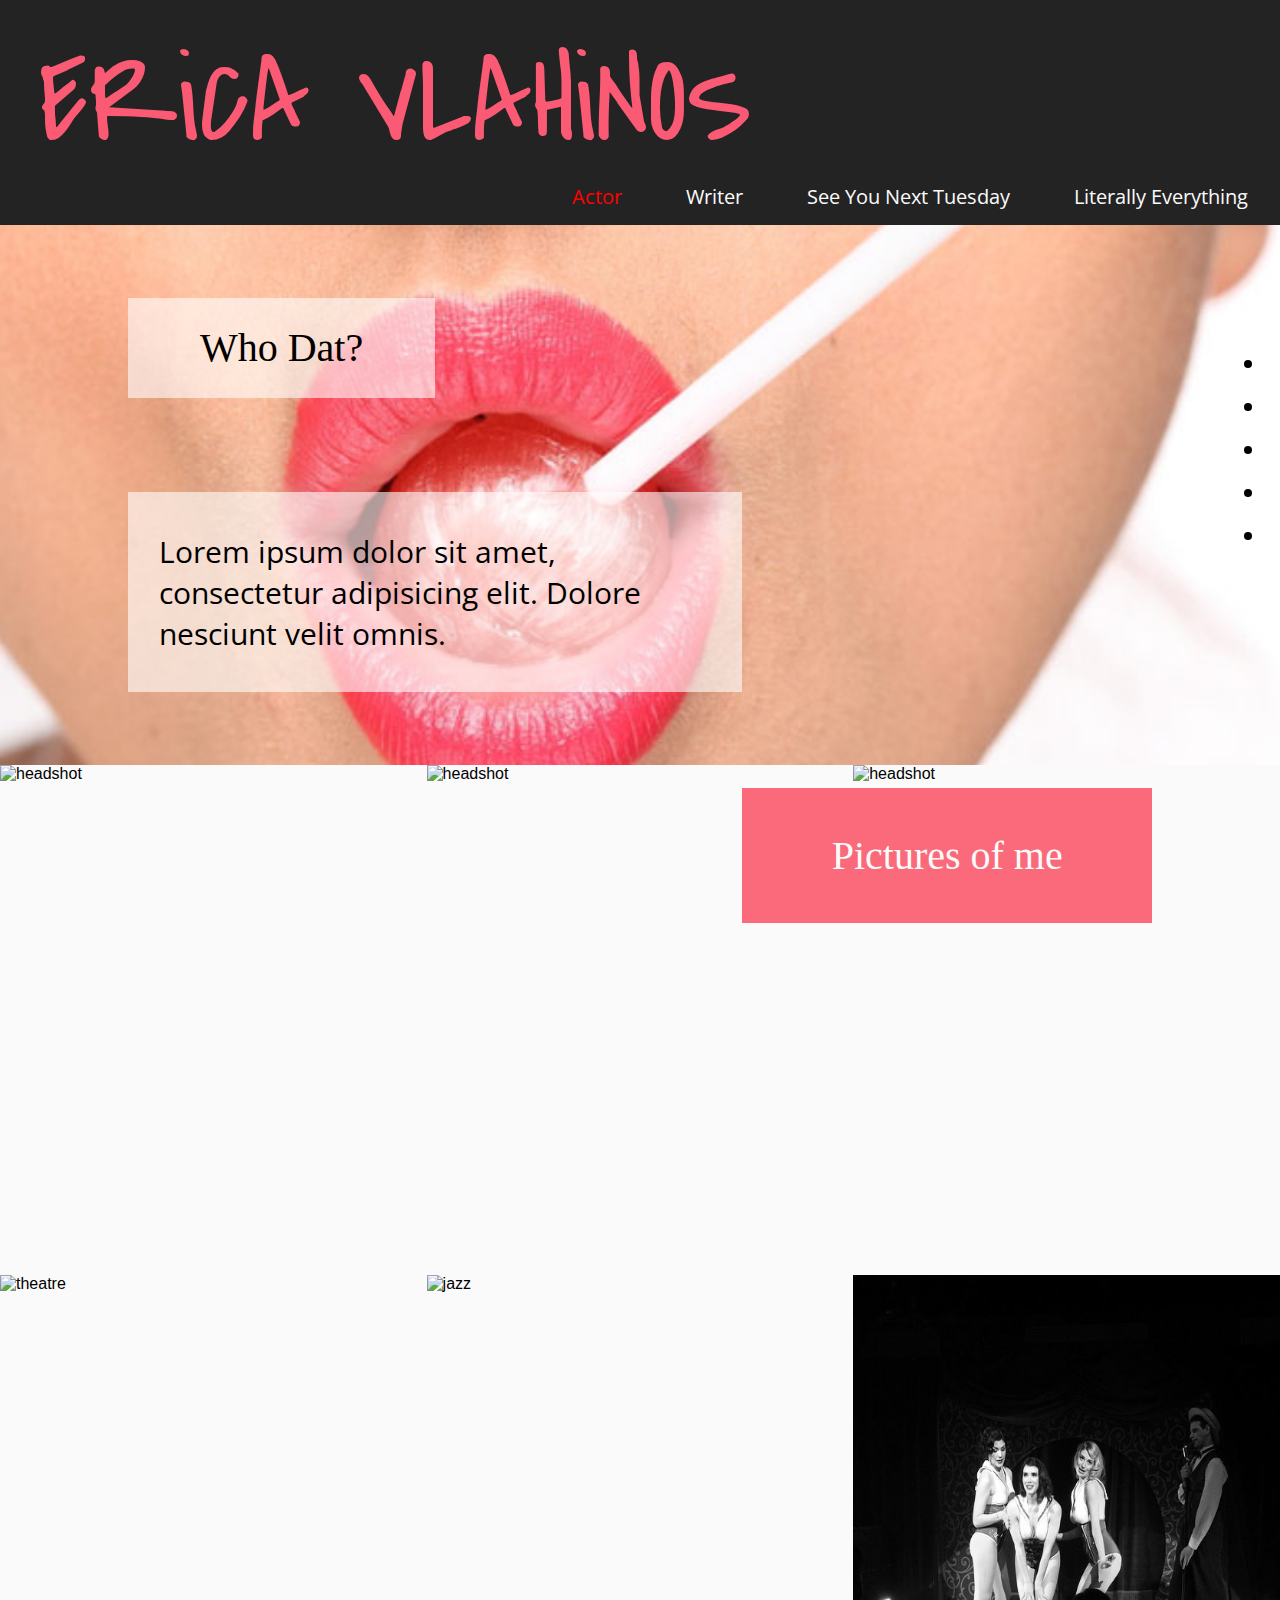
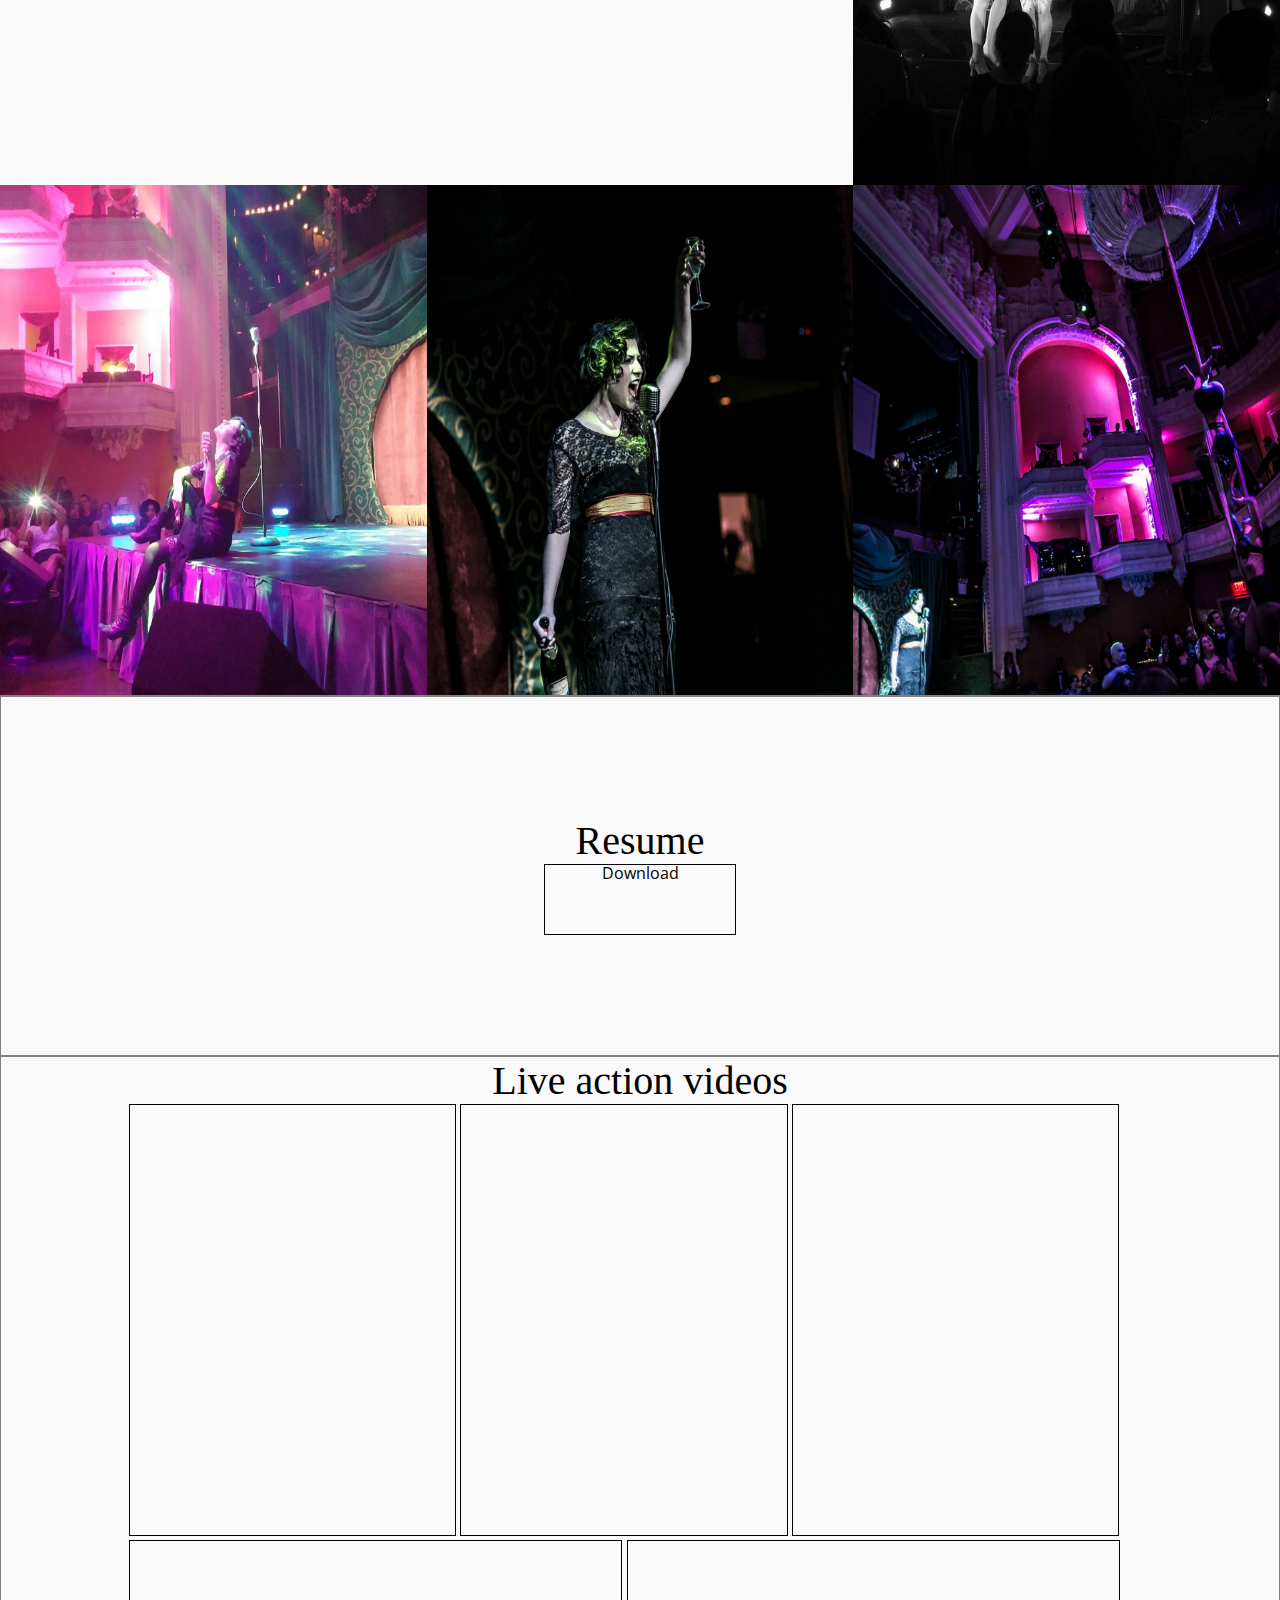
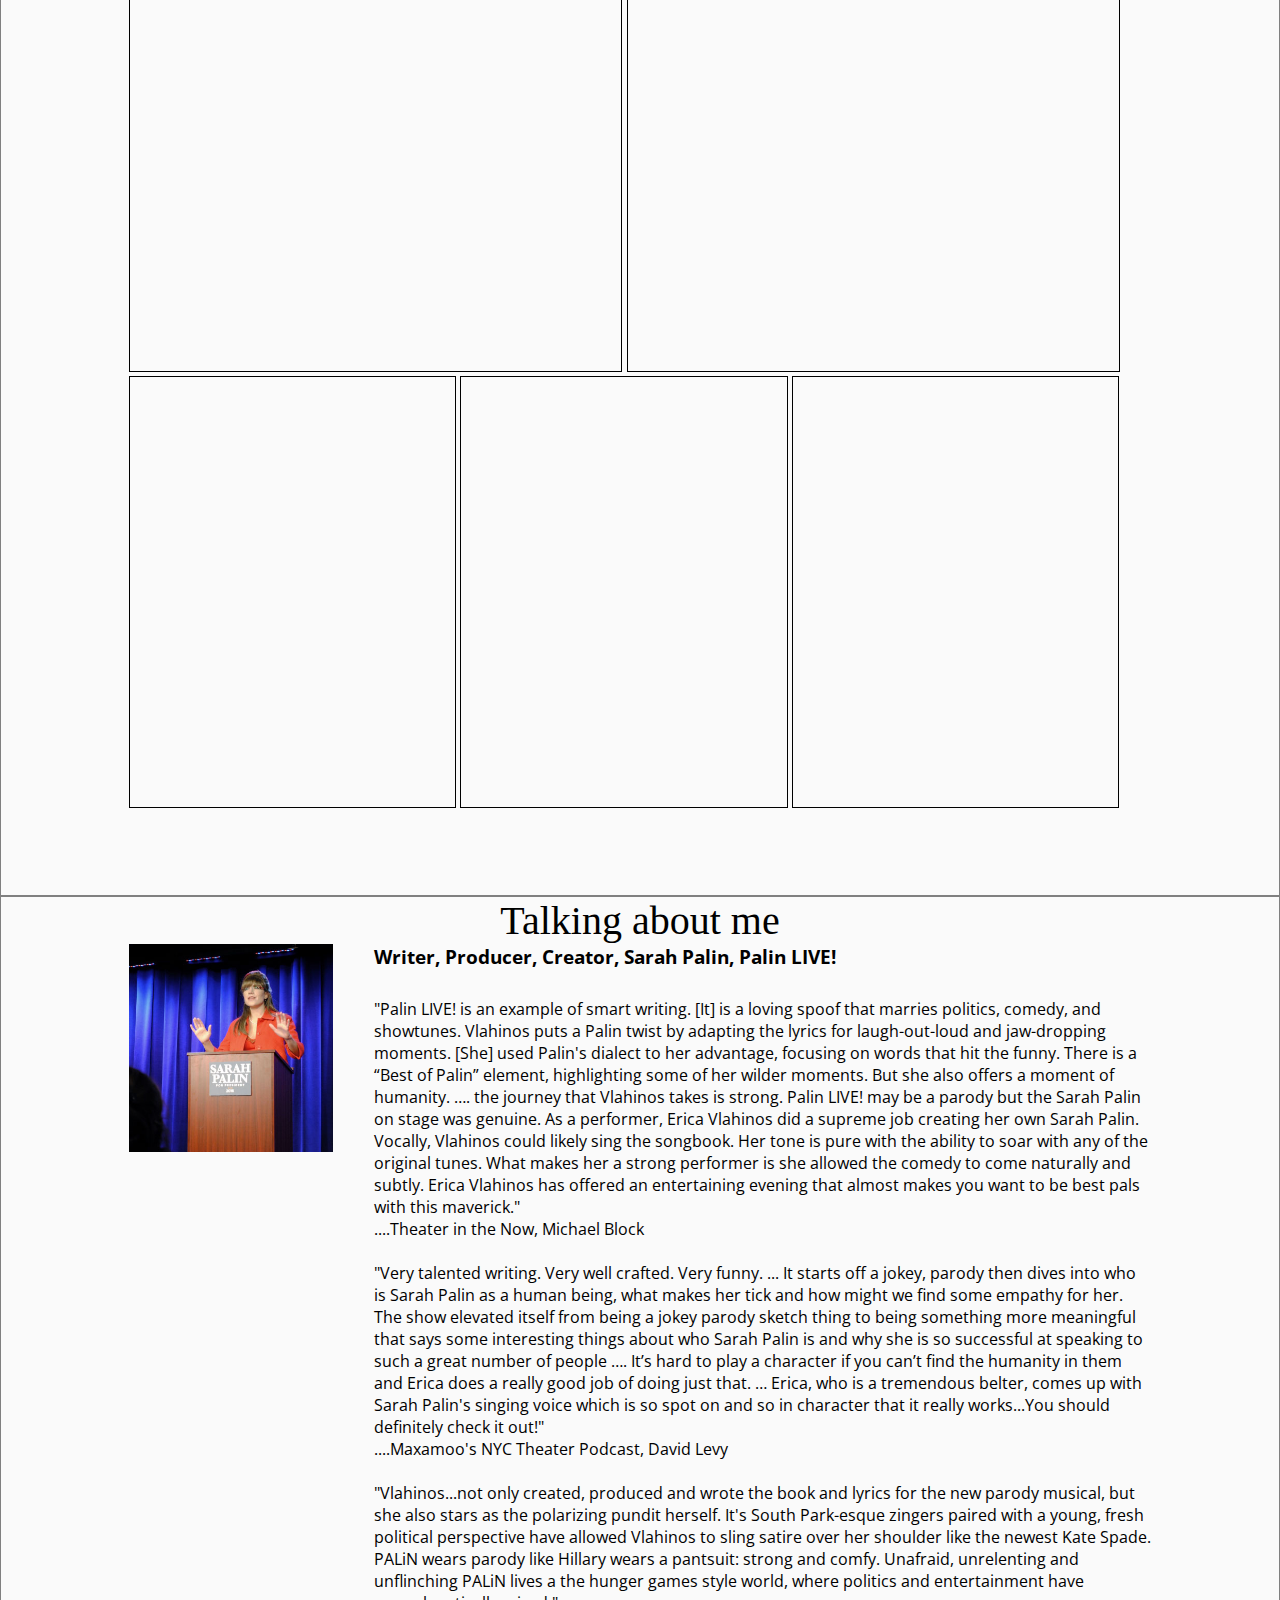
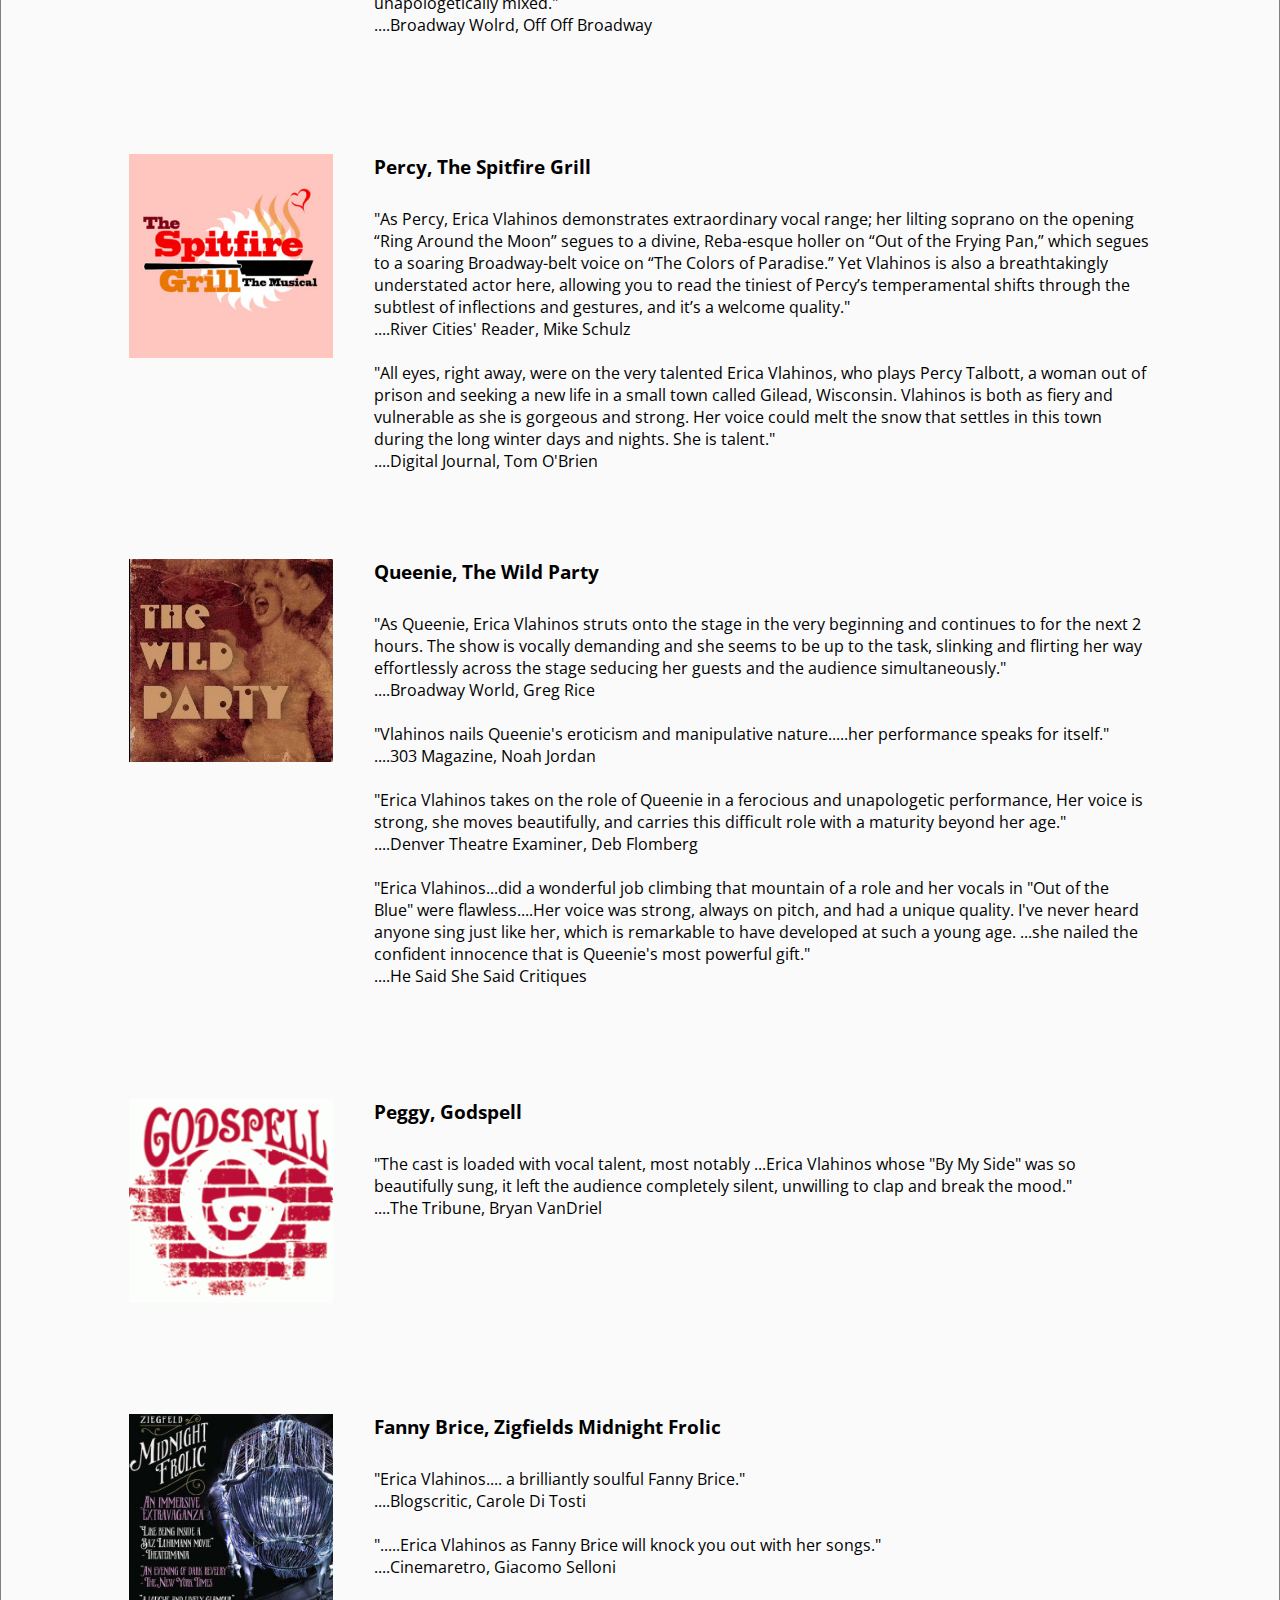
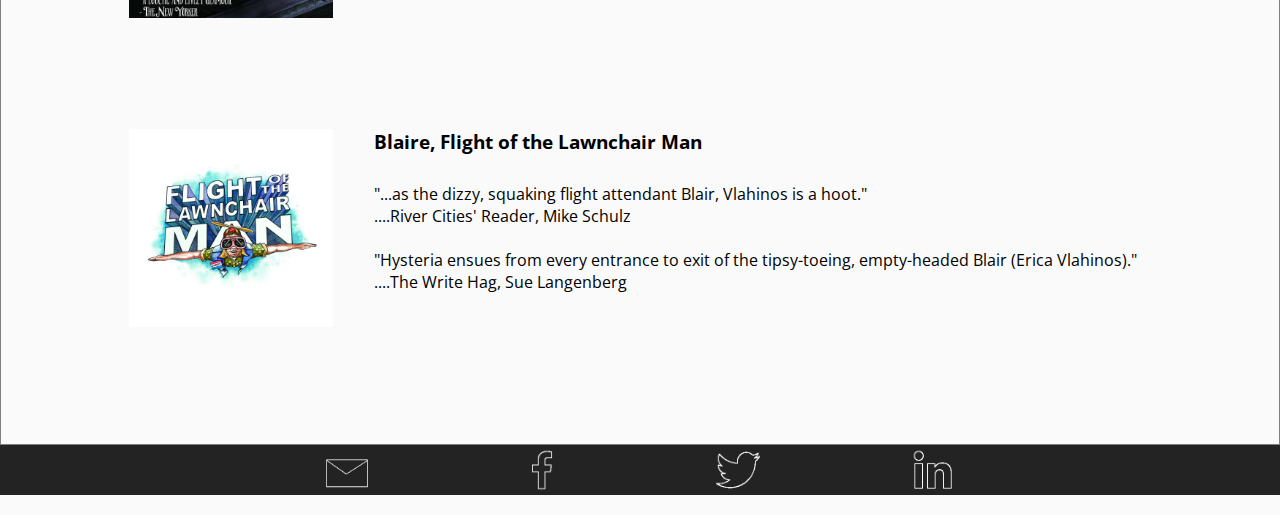
==== index.html @ 5df699ce "content/simple style" ====
<!DOCTYPE html>
<html>
<head>
  <meta charset="utf-8">
  <meta http-equiv="X-UA-Compatible" content="IE=edge">
  <title>See You Next Tuesday</title>
  <link rel="stylesheet" href="styles.css">
  <link href="https://fonts.googleapis.com/css?family=Covered+By+Your+Grace|Advent+Pro:300|Lato:100|Aldrich|Permanent+Marker|Noto+Serif|Open+Sans+Condensed:300" rel="stylesheet">
</head>
<body>

  <div class="header">
    <div class="logo">
      <h1>ERiCA VLAHiNOS</h1>
    </div>
    <div class="nav">
      <a id="actor" href="./index.html">Actor</a>
      <a href="./writer/writer.html">Writer</a>
      <a href="./synt/synt.html">See You Next Tuesday</a>
      <a href="./lit_ev/lit_ev.html">Literally Everything</a>
    </div>
  </div>

  <div class="scroll-bar">
    <div class="scroll"></div>
    <div class="scroll"></div>
    <div class="scroll"></div>
    <div class="scroll"></div>
    <div class="scroll"></div>
  </div>


  <div class="about">
    <div id="about-box">
      <h2>Who Dat?</h2>
      <div id="about-text-box">
      <p>Lorem ipsum dolor sit amet, consectetur adipisicing elit. Dolore nesciunt velit omnis.</p>
      </div>
    </div>
  </div>


  <div class="photos">
    <div id="photo-text"><h2>Pictures of me</h2></div>
    <div class="photo-box">
      <img src="" alt="headshot">
      <img src="" alt="headshot">
      <img src="" alt="headshot">
      <img src="" alt="theatre">
      <img src="" alt="jazz">
      <img src="./public/jazz_5.jpg" alt="jazz">
      <img src="./public/jazz_2.jpg" alt="jazz">
      <img src="./public/jazz_3.jpg" alt="jazz">
      <img src="./public/jazz_4.jpg" alt="jazz">
    </div>
  </div>


  <div class="resume">
    <h2>Resume</h2>
    <div class="resume-box">
      <p>Download</p>
    </div>
  </div>


  <div class="videos">
    <h2>Live action videos</h2>
    <div class="video-box">
      <iframe width="32%" height="32%" src="" frameborder="0"></iframe>
      <iframe width="32%" height="32%" src="" frameborder="0"></iframe>
      <iframe width="32%" height="32%" src="" frameborder="0"></iframe>
      <iframe width="48.25%" height="32%" src="" frameborder="0"></iframe>
      <iframe width="48.25%" height="32%" src="" frameborder="0"></iframe>
      <iframe width="32%" height="32%" src="https://www.youtube.com/embed/MfK4NCg9ko8" frameborder="0"></iframe>
      <iframe width="32%" height="32%" src="https://www.youtube.com/embed/onscO9UKAsQ" frameborder="0"></iframe>
      <iframe width="32%" height="32%" src="https://www.youtube.com/embed/nZPzezWk0k4" frameborder="0"></iframe>
    </div>
  </div>


  <div class="reviews">
    <h2>Talking about me</h2>
    <div class="review-box">
      <div class="review-single" id="palin">
        <img src="./public/palin.jpg" alt="">
          <div class="review-text">
          <h3>Writer, Producer, Creator, Sarah Palin, Palin LIVE!</h3>
          <p>"Palin LIVE! is an example of smart writing. [It] is a loving spoof that marries politics,
          comedy, and showtunes. Vlahinos puts a Palin twist by adapting the lyrics for laugh-out-loud
          and jaw-dropping moments. [She] used Palin's dialect to her advantage, focusing on words that
          hit the funny. There is a “Best of Palin” element, highlighting some of her wilder moments.
          But she also offers a moment of humanity. …. the journey that Vlahinos takes is strong.
          Palin LIVE! may be a parody but the Sarah Palin on stage was genuine. As a performer, Erica
          Vlahinos did a supreme job creating her own Sarah Palin. Vocally, Vlahinos could likely sing
          the songbook. Her tone is pure with the ability to soar with any of the original tunes. What
          makes her a strong performer is she allowed the comedy to come naturally and subtly. Erica
          Vlahinos has offered an entertaining evening that almost makes you want to be best pals with
          this maverick." <br>
          ....Theater in the Now, Michael Block<br><br>
          "Very talented writing. Very well crafted. Very funny. ... It starts off a jokey, parody then
          dives into who is Sarah Palin as a human being, what makes her tick and how might we find some
          empathy for her. The show elevated itself from being a jokey parody sketch thing to being something
          more meaningful that says some interesting things about who Sarah Palin is and why she is so
          successful at speaking to such a great number of people …. It’s hard to play a character if you
          can’t find the humanity in them and Erica does a really good job of doing just that. … Erica, who
          is a tremendous belter, comes up with Sarah Palin's singing voice which is so spot on and so in
          character that it really works...You should definitely check it out!" <br>
          ....Maxamoo's NYC Theater Podcast, David Levy<br><br>
          "Vlahinos...not only created, produced and wrote the book and lyrics for the new parody musical,
          but she also stars as the polarizing pundit herself. It's South Park-esque zingers paired with a
          young, fresh political perspective have allowed Vlahinos to sling satire over her shoulder like
          the newest Kate Spade. PALiN wears parody like Hillary wears a pantsuit: strong and comfy. Unafraid,
          unrelenting and unflinching PALiN lives a the hunger games style world, where politics and
          entertainment have unapologetically mixed."<br>
          ....Broadway Wolrd, Off Off Broadway</p>
        </div>
      </div>
      <div class="review-single" id="spitfire">
        <img src="./public/spitfire.jpg" alt="">
        <div class="review-text">
          <h3>Percy, The Spitfire Grill</h3>
          <p>"As Percy, Erica Vlahinos demonstrates extraordinary vocal range; her lilting soprano on the opening
           “Ring Around the Moon” segues to a divine, Reba-esque holler on “Out of the Frying Pan,” which segues
           to a soaring Broadway-belt voice on “The Colors of Paradise.” Yet Vlahinos is also a breathtakingly
           understated actor here, allowing you to read the tiniest of Percy’s temperamental shifts through the
           subtlest of inflections and gestures, and it’s a welcome quality."<br>
          ....River Cities' Reader, Mike Schulz<br><br>
          "All eyes, right away, were on the very talented Erica Vlahinos, who plays Percy Talbott, a woman out
          of prison and seeking a new life in a small town called Gilead, Wisconsin. Vlahinos is both as fiery
          and vulnerable as she is gorgeous and strong. Her voice could melt the snow that settles in this town
          during the long winter days and nights. She is talent."<br>
          ....Digital Journal, Tom O'Brien</p>
        </div>
      </div>
      <div class="review-single" id="queenie">
        <img src="./public/wild_party.jpg" alt="">
        <div class="review-text">
          <h3>Queenie, The Wild Party</h3>
          <p>"As Queenie, Erica Vlahinos struts onto the stage in the very beginning and continues to for the
          next 2 hours. The show is vocally demanding and she seems to be up to the task, slinking and flirting
          her way effortlessly across the stage seducing her guests and the audience simultaneously."<br>
          ....Broadway World, Greg Rice<br><br>
          "Vlahinos nails Queenie's eroticism and manipulative nature.....her performance speaks for itself."<br>
          ....303 Magazine, Noah Jordan<br><br>
          "Erica Vlahinos takes on the role of Queenie in a ferocious and unapologetic performance, Her voice
          is strong, she moves beautifully, and carries this difficult role with a maturity beyond her age."<br>
          ....Denver Theatre Examiner, Deb Flomberg<br><br>
          "Erica Vlahinos...did a wonderful job climbing that mountain of a role and her vocals in "Out of the
          Blue" were flawless....Her voice was strong, always on pitch, and had a unique quality. I've never
          heard anyone sing just like her, which is remarkable to have developed at such a young age. ...she
          nailed the confident innocence that is Queenie's most powerful gift."<br>
          ....He Said She Said Critiques</p>
        </div>
      </div>
      <div class="review-single" id="godspell">
        <img src="./public/godspell.jpg" alt="">
        <div class="review-text">
          <h3>Peggy, Godspell</h3>
          <p>"The cast is loaded with vocal talent, most notably ...Erica Vlahinos whose "By My Side" was so
          beautifully sung, it left the audience completely silent, unwilling to clap and break the mood."<br>
          ....The Tribune, Bryan VanDriel</p>
        </div>
      </div>
      <div class="review-single" id="fanny">
        <img src="./public/jazz_1.jpg" alt="">
        <div class="review-text">
          <h3>Fanny Brice, Zigfields Midnight Frolic</h3>
          <p>"Erica Vlahinos.... a brilliantly soulful Fanny Brice."<br>
          ....Blogscritic, Carole Di Tosti<br><br>
          ".....Erica Vlahinos as Fanny Brice will knock you out with her songs."<br>
          ....Cinemaretro, Giacomo Selloni</p>
        </div>
      </div>
      <div class="review-single" id="blaire">
        <img src="./public/lawnchair.jpg" alt="">
        <div class="review-text">
          <h3>Blaire, Flight of the Lawnchair Man</h3>
          <p>"...as the dizzy, squaking flight attendant Blair, Vlahinos is a hoot."<br>
          ....River Cities' Reader, Mike Schulz<br><br>
          "Hysteria ensues from every entrance to exit of the tipsy-toeing, empty-headed
          Blair (Erica Vlahinos)."<br>
          ....The Write Hag, Sue Langenberg</p>
        </div>
      </div>
    </div>
  </div>

  <div class="footer">
    <div class="icons">
      <img src="./public/icon-email.png" alt="email">
      <img src="./public/icon-facebook.png" alt="facebook">
      <img src="./public/icon-twitter.png" alt="twitter">
      <img src="./public/icon-linkedin.png" alt="linkedin">
    </div>
  </div>
</body>
</html>
---- styles.css ----
body {
  margin: 0;
  width: 100%;
  font-family: arial;
  background-color: #FAFAFA;
  display: flex;
  flex-direction: column;
  justify-content: center;
  align-items: center;
}

      h1, h2 {
        font-family: 'Permanent Marker', cursive;
        font-weight: lighter;
        margin: 0;
      }

      h2 {
        font-size: 40px;
        margin: 0;
      }

      h3, p, a {
        font-family: 'Open Sans Condensed', sans-serif;
        margin: 0;
      }

.header {
  height: 25vh;
  width: 100%;
  background-color: rgb(35, 35, 35);
  display: flex;
  flex-direction: column;
  justify-content: center;
  align-items: center;
}

        .logo {
          height: 75%;
          width: 100%;
          display: flex;
          justify-content: flex-start;
          align-items: center;
          box-sizing: border-box;
        }

        .logo h1 {
          font-size: 120px;
          color: rgb(250, 90, 115);
          margin: 3% 0 0 3%;
          font-family: 'Covered By Your Grace', cursive;
        }

        .nav {
          height: 25%;
          width: 100%;
          display: flex;
          flex-direction: row;
          justify-content: flex-end;
          align-items: center;
        }

        .header img {
          height: 130px;
        }

        .header a {
          text-decoration: none;
          font-size: 20px;
          color: #FAFAFA;
          margin: 0 2.5%;
        }

        #actor {
          color: red;
        }

        .header a:hover {
          color: red;
        }


.scroll-bar {
  position: fixed;
  top: 40vh;
  left: 95%;
  height: 20vh;
  width: 5%;
  display: flex;
  flex-direction: column;
  justify-content: space-between;
  align-items: center;
  z-index: 2;
}

        .scroll {
          display: block;
          height: 8px;
          width: 8px;
          box-sizing: border-box;
          border-radius: 50%;
          background-color: black;
        }


.about {
  height: 60vh;
  width: 100%;
  background-image: url('./public/lollipop.jpg');
  background-size: cover;
  background-position: bottom;
  background-attachment: fixed;
  background-repeat: no-repeat;
  display: flex;
  flex-direction: column;
  justify-content: center;
  align-items: center;
}

        #about-box {
          height: 100%;
          width: 80%;
          display: flex;
          flex-direction: column;
          justify-content: space-around;
          align-items: flex-start;
          padding: 2% 0;
        }

        .about h2 {
          display: block;
          margin: 0;
          height: 100px;
          width: 30%;
          line-height: 100px;
          background-color: rgba(255, 255, 255, .6);
          text-align: center;
        }

        #about-text-box {
          height: 200px;
          width: 60%;
          background-color: rgba(255, 255, 255, .6);
          display: flex;
          justify-content: center;
          align-items: center;
          margin: 0;
        }

        .about p {
          font-size: 30px;
          margin: 5%;
        }


.photos {
  height: 170vh;
  width: 100%;
  border-bottom: 1px solid grey;
  display: flex;
  flex-direction: column;
  justify-content: flex-start;
  align-items: center;
}

        #photo-text {
          width: 80%;
          height: 20vh;
          display: flex;
          justify-content: flex-end;
          align-items: center;
          position: relative;
          z-index: 1;
        }

        .photos h2 {
          display: block;
          height: 15vh;
          width: 40%;
          background-color: rgba(250, 70, 90, .8);
          color: #FAFAFA;
          text-align: center;
          line-height: 15vh;
        }

        .photo-box {
          position: absolute;
          top: 85vh;
          height: 170vh;
          width: 100%;
          display: flex;
          flex-direction: row;
          flex-wrap: wrap;
          justify-content: flex-start;
          align-items: center;
        }

        .photo-box img {
          height: 33.33%;
          width: 33.33%;
          margin: 0;
        }


.resume {
  height: 40vh;
  width: 100%;
  box-sizing: border-box;
  border: 1px solid grey;
  display: flex;
  flex-direction: column;
  justify-content: center;
  align-items: center;
}

        .resume-box {
          height: 20%;
          width: 15%;
          box-sizing: border-box;
          border: 1px solid black;
          text-align: center;
          line-height: 100%;
        }


.videos {
  height: 160vh;
  width: 100%;
  box-sizing: border-box;
  border: 1px solid grey;
  display: flex;
  flex-direction: column;
  justify-content: flex-start;
  align-items: center;
}

        .video-box {
          height: 150vh;
          width: 80%;
        }

        .video-box iframe {
          box-sizing: border-box;
          border: 1px solid black;
        }


.reviews {
  width: 100%;
  box-sizing: border-box;
  border: 1px solid grey;
  display: flex;
  flex-direction: column;
  justify-content: center;
  align-items: center;
}

        .review-box {
          height: 95%;
          width: 80%;
          display: flex;
          flex-direction: row;
          flex-wrap: wrap;
          justify-content: flex-start;
          align-items: center;
        }

        .review-single {
          height: 20vh;
          width: 100%;
          display: flex;
          flex-direction: row;
          justify-content: space-between;
          align-items: flex-start;
          margin: 0 0 5vh 0;
        }

        .review-text {
          height: 100%;
          width: 80%;
          display: flex;
          flex-direction: column;
          justify-content: flex-start;
          align-items: flex-start;
        }

              .review-single img {
                width: 20%;
              }

              .review-single h3 {
                display: block;
                height: 6vh;
                width: 95%;
                margin: 0 0 0 5%;
              }

              .review-single p {
                display: block;
                height: 80%;
                width: 95%;
                margin: 0 0 0 5%;
              }

        #palin {
          height: 85vh;
        }

        #spitfire {
          height: 40vh;
        }

        #queenie {
          height: 55vh;
        }

        #godspell {
          height: 30vh;
        }

        #fanny {
          height: 30vh;
        }

        #blaire {
          height: 30vh;
        }



.footer {
  height: 50px;
  width: 100%;
  background-color: rgb(35, 35, 35);
  display: flex;
  flex-direction: column;
  justify-content: center;
  align-items: center;
}

        .icons {
          height: 10vh;
          width: 50%;
          display: flex;
          flex-direction: row;
          justify-content: space-between;
          align-items: center;
        }

        .icons img {
          height: 60%;
        }
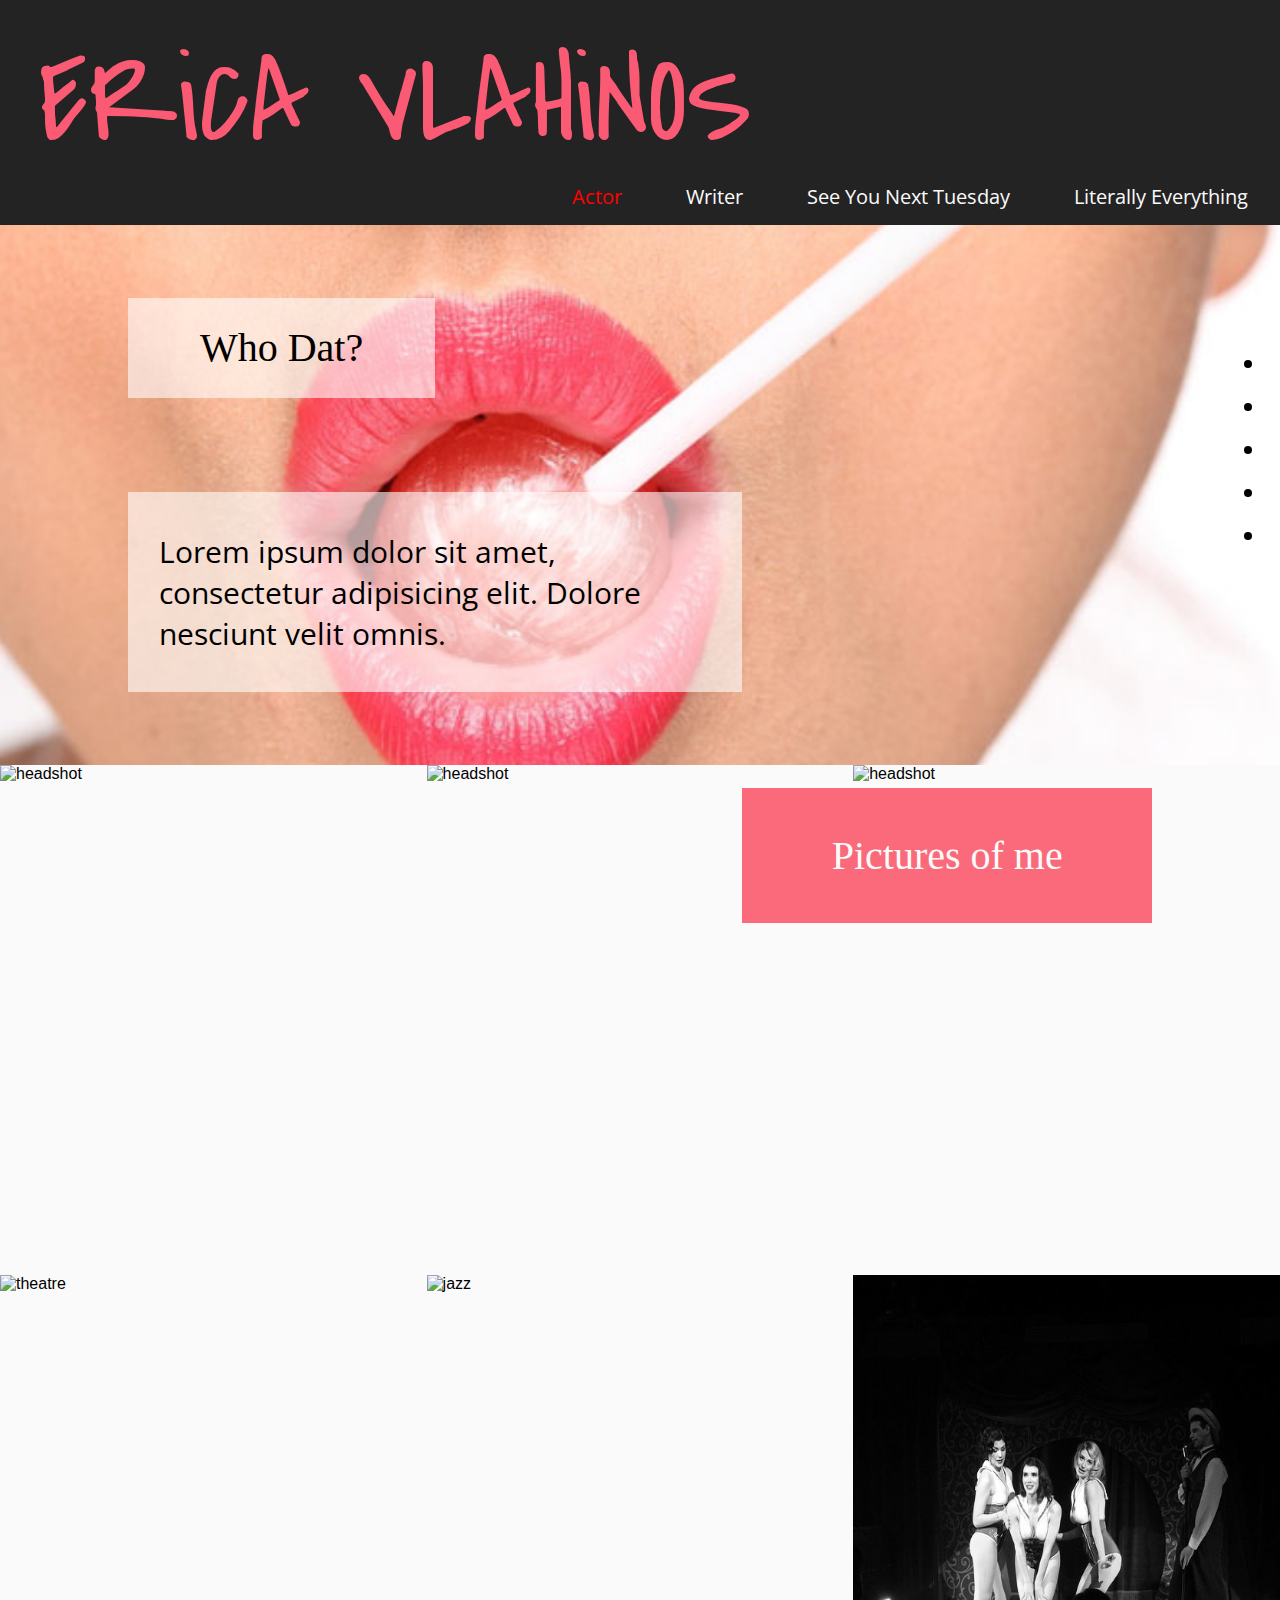
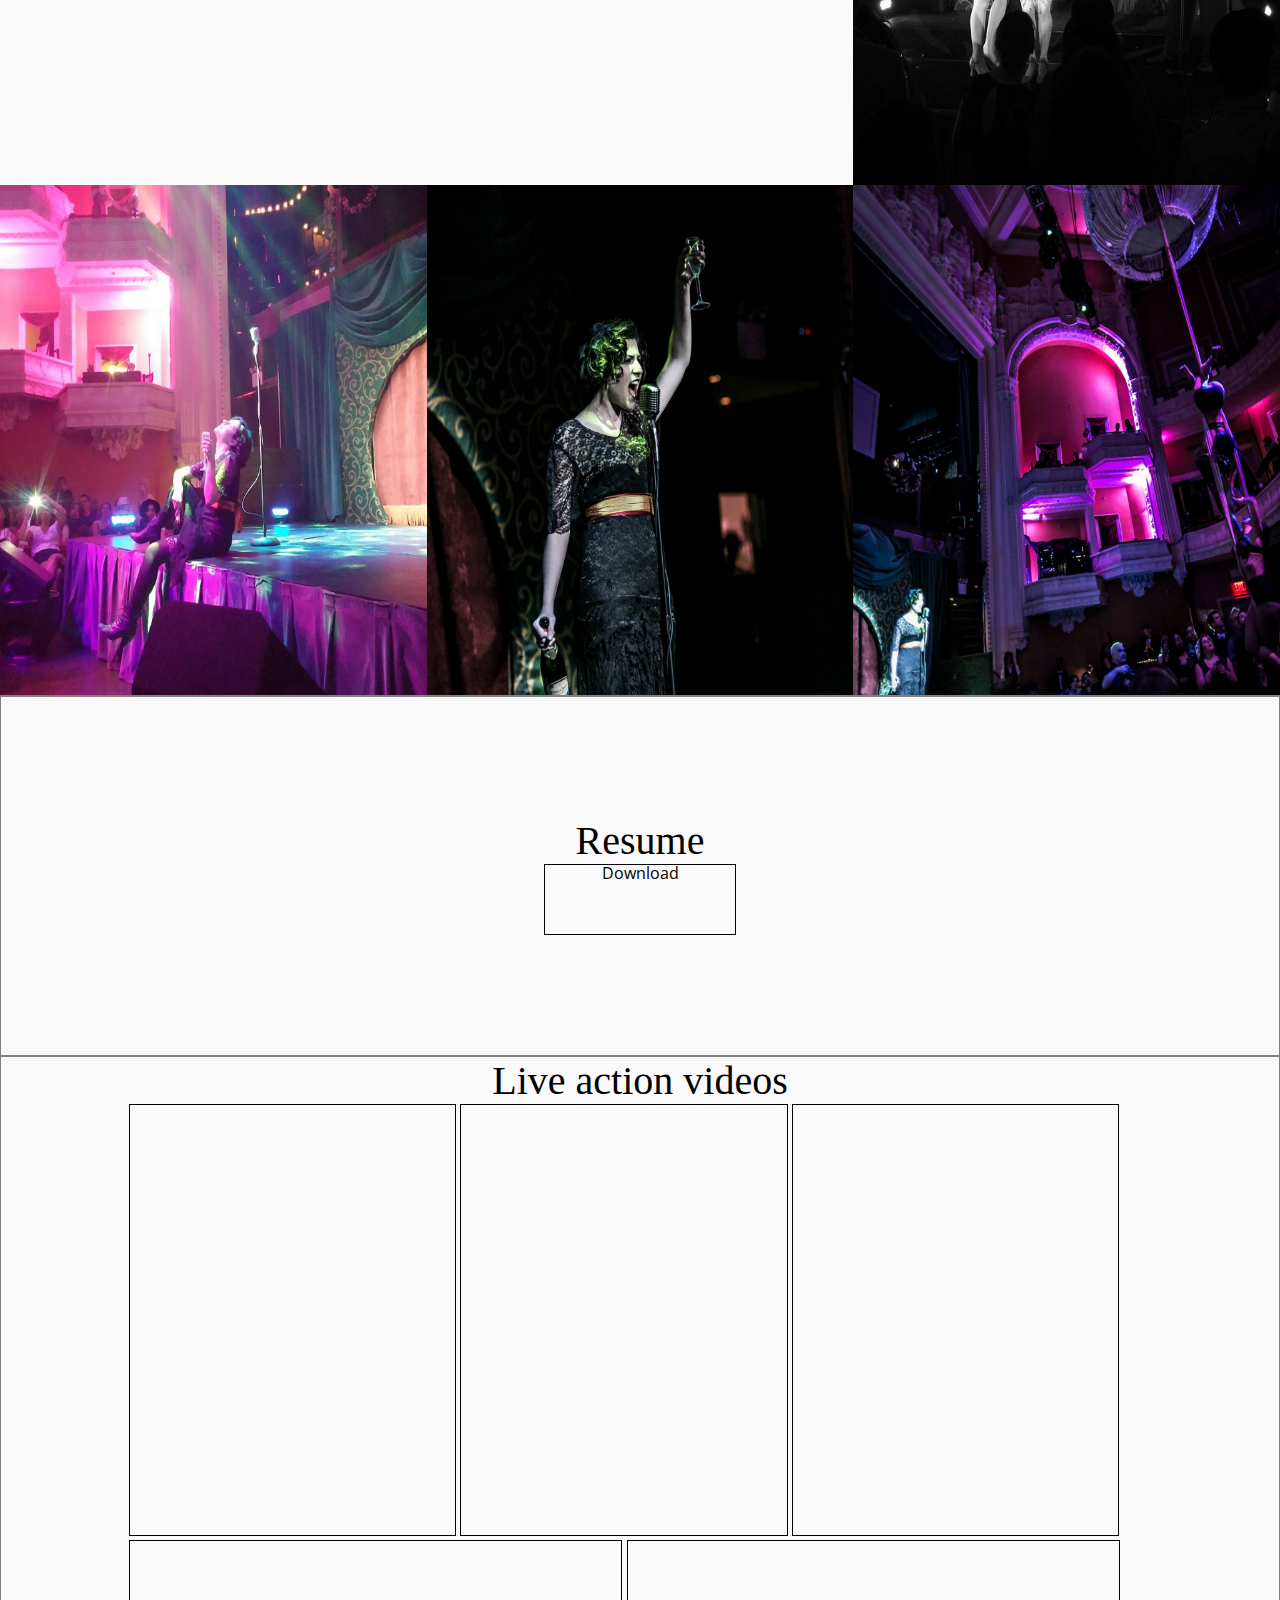
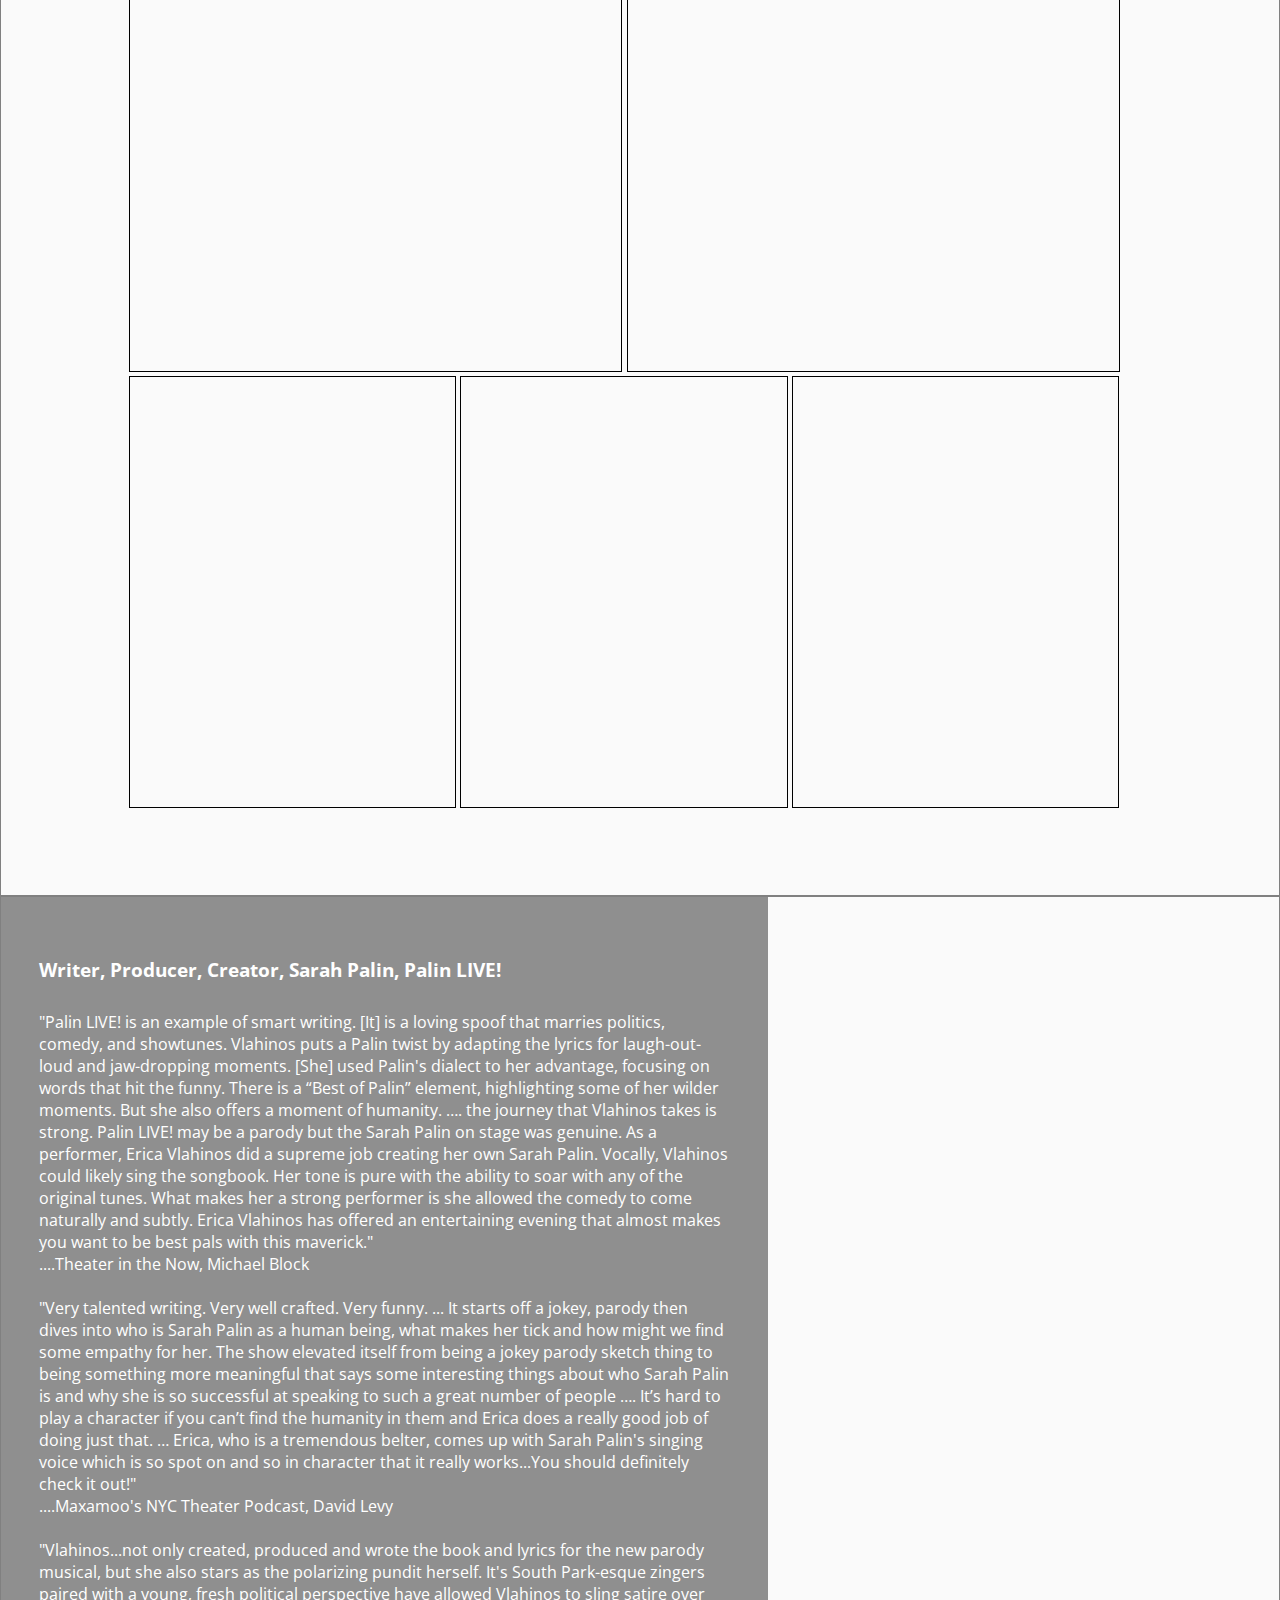
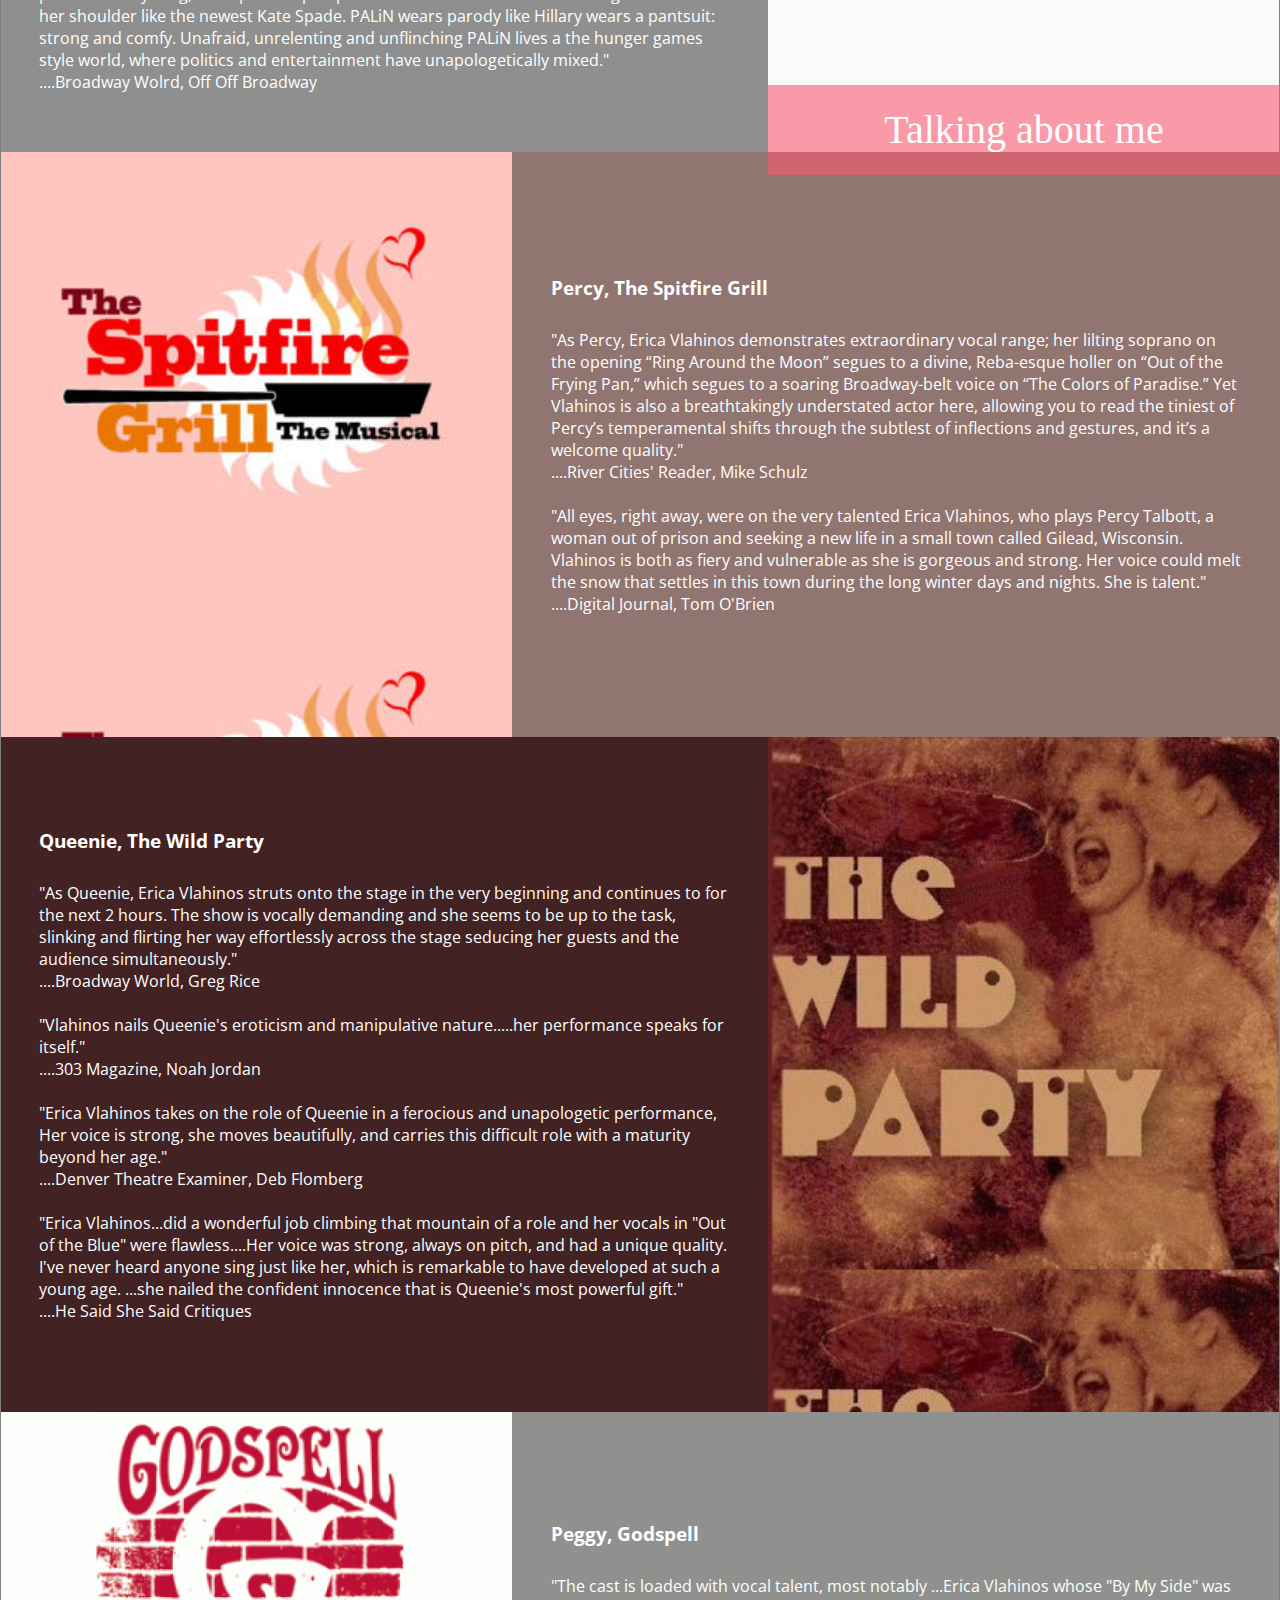
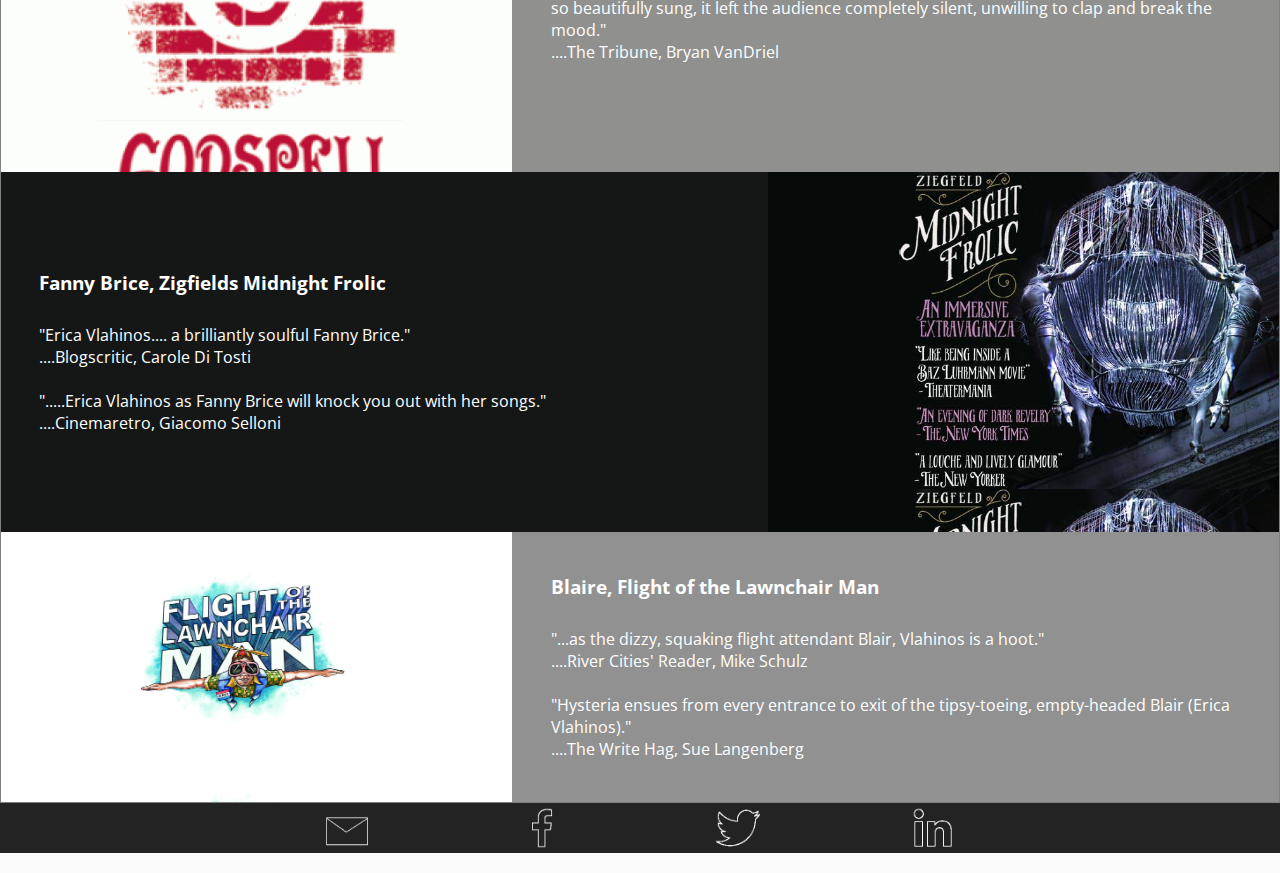
==== commit ca3a01b8: "reviews actor" ====
--- a/index.html
+++ b/index.html
@@ -83,7 +83,6 @@
     <h2>Talking about me</h2>
     <div class="review-box">
       <div class="review-single" id="palin">
-        <img src="./public/palin.jpg" alt="">
           <div class="review-text">
           <h3>Writer, Producer, Creator, Sarah Palin, Palin LIVE!</h3>
           <p>"Palin LIVE! is an example of smart writing. [It] is a loving spoof that marries politics,
@@ -117,7 +116,6 @@
         </div>
       </div>
       <div class="review-single" id="spitfire">
-        <img src="./public/spitfire.jpg" alt="">
         <div class="review-text">
           <h3>Percy, The Spitfire Grill</h3>
           <p>"As Percy, Erica Vlahinos demonstrates extraordinary vocal range; her lilting soprano on the opening
@@ -134,7 +132,6 @@
         </div>
       </div>
       <div class="review-single" id="queenie">
-        <img src="./public/wild_party.jpg" alt="">
         <div class="review-text">
           <h3>Queenie, The Wild Party</h3>
           <p>"As Queenie, Erica Vlahinos struts onto the stage in the very beginning and continues to for the
@@ -154,7 +151,6 @@
         </div>
       </div>
       <div class="review-single" id="godspell">
-        <img src="./public/godspell.jpg" alt="">
         <div class="review-text">
           <h3>Peggy, Godspell</h3>
           <p>"The cast is loaded with vocal talent, most notably ...Erica Vlahinos whose "By My Side" was so
@@ -163,7 +159,6 @@
         </div>
       </div>
       <div class="review-single" id="fanny">
-        <img src="./public/jazz_1.jpg" alt="">
         <div class="review-text">
           <h3>Fanny Brice, Zigfields Midnight Frolic</h3>
           <p>"Erica Vlahinos.... a brilliantly soulful Fanny Brice."<br>
@@ -173,7 +168,6 @@
         </div>
       </div>
       <div class="review-single" id="blaire">
-        <img src="./public/lawnchair.jpg" alt="">
         <div class="review-text">
           <h3>Blaire, Flight of the Lawnchair Man</h3>
           <p>"...as the dizzy, squaking flight attendant Blair, Vlahinos is a hoot."<br>
--- a/styles.css
+++ b/styles.css
@@ -255,9 +255,23 @@
   align-items: center;
 }
 
+        .reviews h2 {
+          position: absolute;
+          margin-top: -160vh;
+          left: 60%;
+          display: block;
+          height: 10vh;
+          width: 40%;
+          text-align: center;
+          line-height: 10vh;
+          z-index: 1;
+          background-color: rgba(250, 90, 115, .6);
+          color: white;
+        }
+
         .review-box {
-          height: 95%;
-          width: 80%;
+          height: 100%;
+          width: 100%;
           display: flex;
           flex-direction: row;
           flex-wrap: wrap;
@@ -267,21 +281,22 @@
 
         .review-single {
           height: 20vh;
-          width: 100%;
+          width: 80%;
           display: flex;
           flex-direction: row;
           justify-content: space-between;
           align-items: flex-start;
-          margin: 0 0 5vh 0;
         }
 
         .review-text {
           height: 100%;
-          width: 80%;
+          width: 60%;
           display: flex;
           flex-direction: column;
-          justify-content: flex-start;
+          justify-content: center;
           align-items: flex-start;
+          background-color: rgba(35, 35, 35, .5);
+          color: white;
         }
 
               .review-single img {
@@ -297,33 +312,53 @@
 
               .review-single p {
                 display: block;
-                height: 80%;
-                width: 95%;
-                margin: 0 0 0 5%;
+                width: 90%;
+                margin: 0 5% 0 5%;
               }
 
         #palin {
-          height: 85vh;
+          height: 95vh;
+          width: 100%;
+          background-image: url('./public/palin_large.jpg');
+          background-size: 100%;
         }
 
         #spitfire {
+          height: 65vh;
+          width: 100%;
+          background-image: url('./public/spitfire.jpg');
+          background-size: 100%;
+          justify-content: flex-end;
+        }
+
+        #queenie {
+          height: 75vh;
+          width: 100%;
+          background-image: url('./public/wild_party.jpg');
+          background-size: 100%;
+        }
+
+        #godspell {
           height: 40vh;
-        }
-
-        #queenie {
-          height: 55vh;
-        }
-
-        #godspell {
-          height: 30vh;
+          width: 100%;
+          background-image: url('./public/godspell.jpg');
+          background-size: 100%;
+          justify-content: flex-end;
         }
 
         #fanny {
-          height: 30vh;
+          height: 40vh;
+          width: 100%;
+          background-image: url('./public/jazz_1.jpg');
+          background-size: 100%;
         }
 
         #blaire {
           height: 30vh;
+          width: 100%;
+          background-image: url('./public/lawnchair.jpg');
+          background-size: 100%;
+          justify-content: flex-end;
         }
 
 
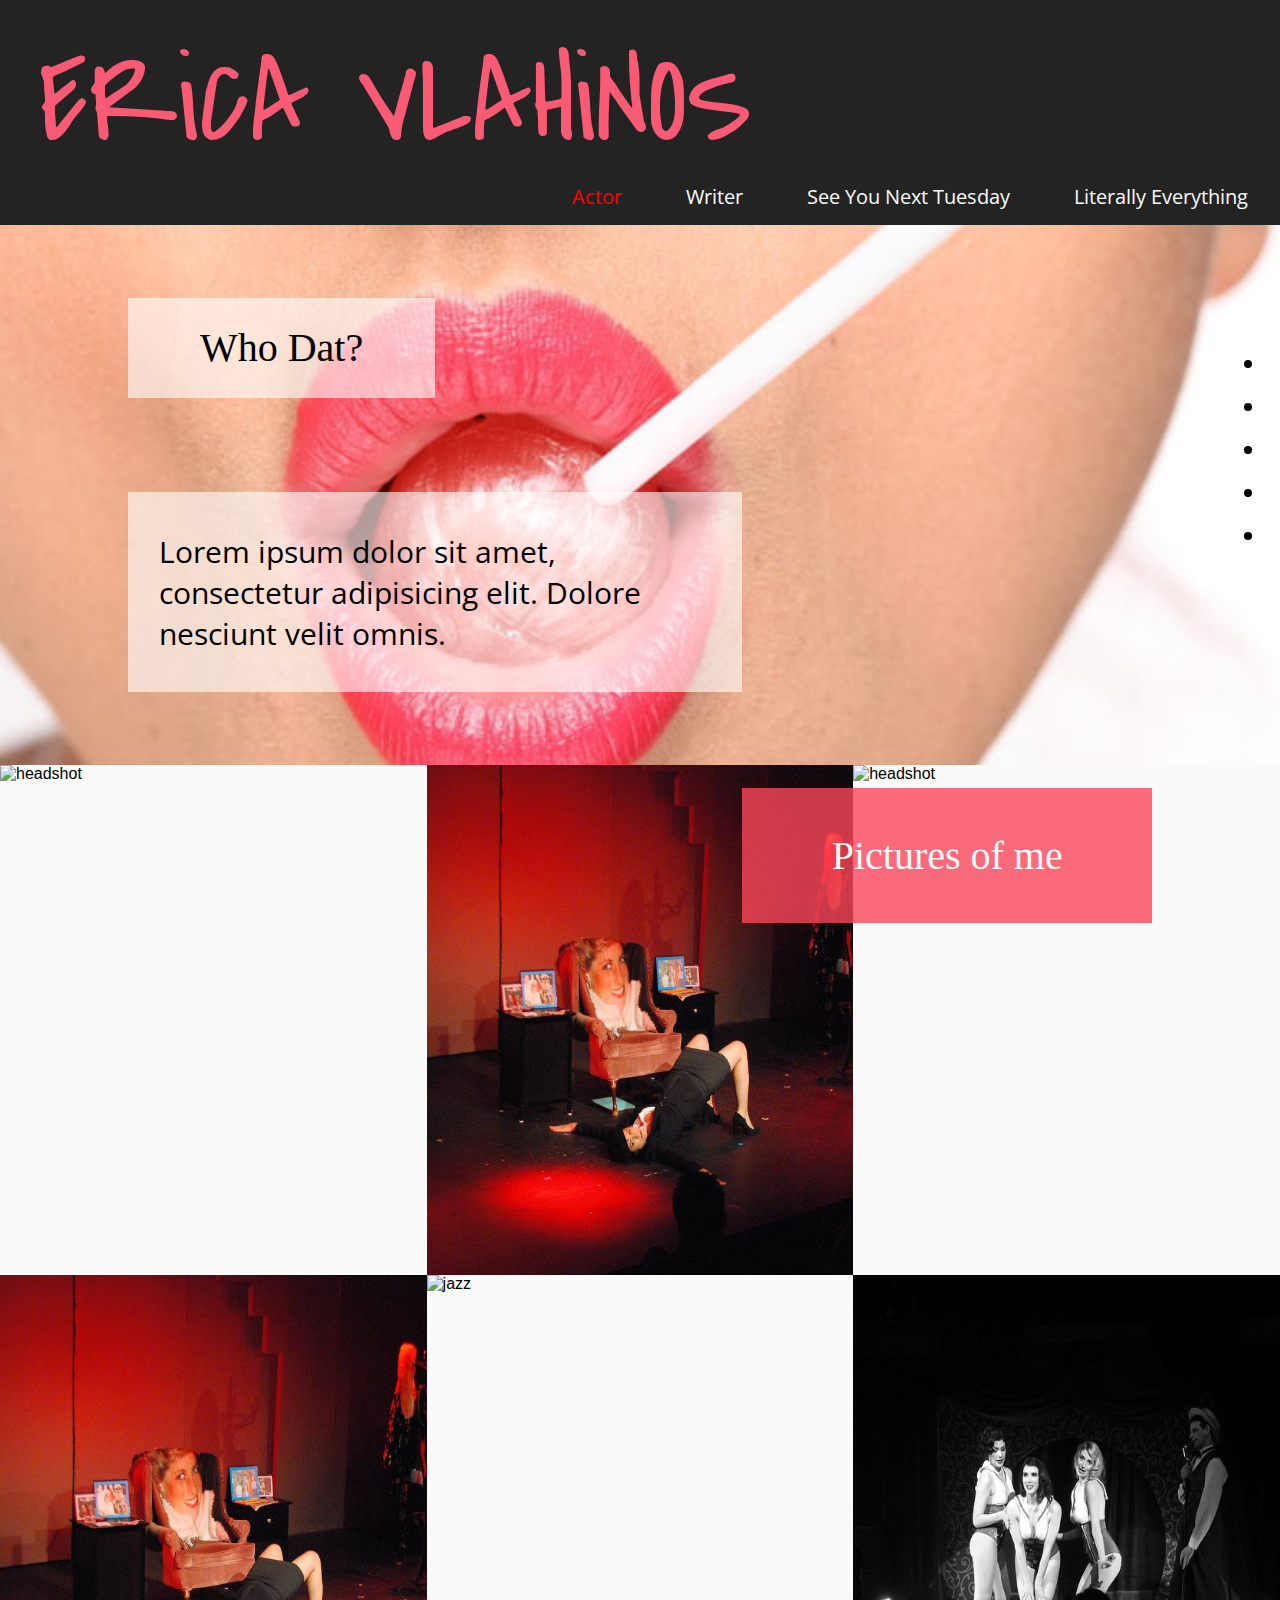
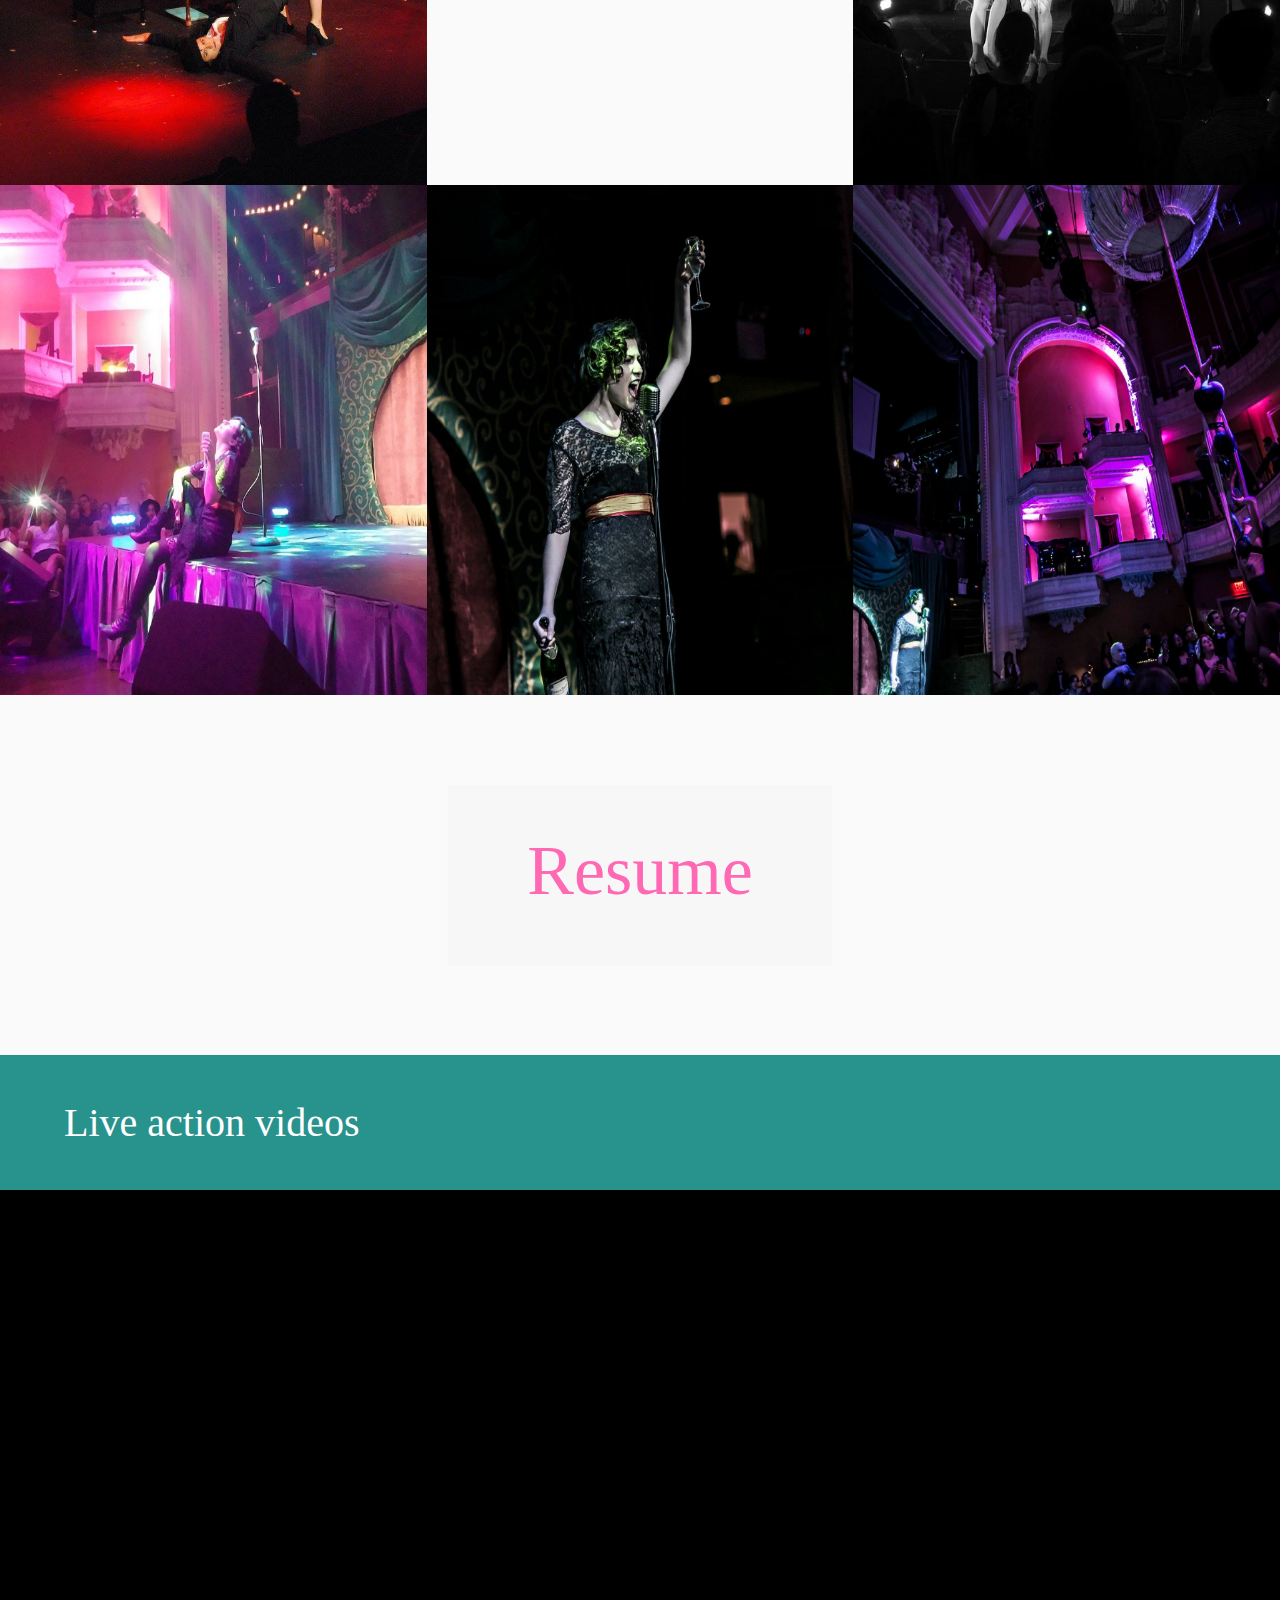
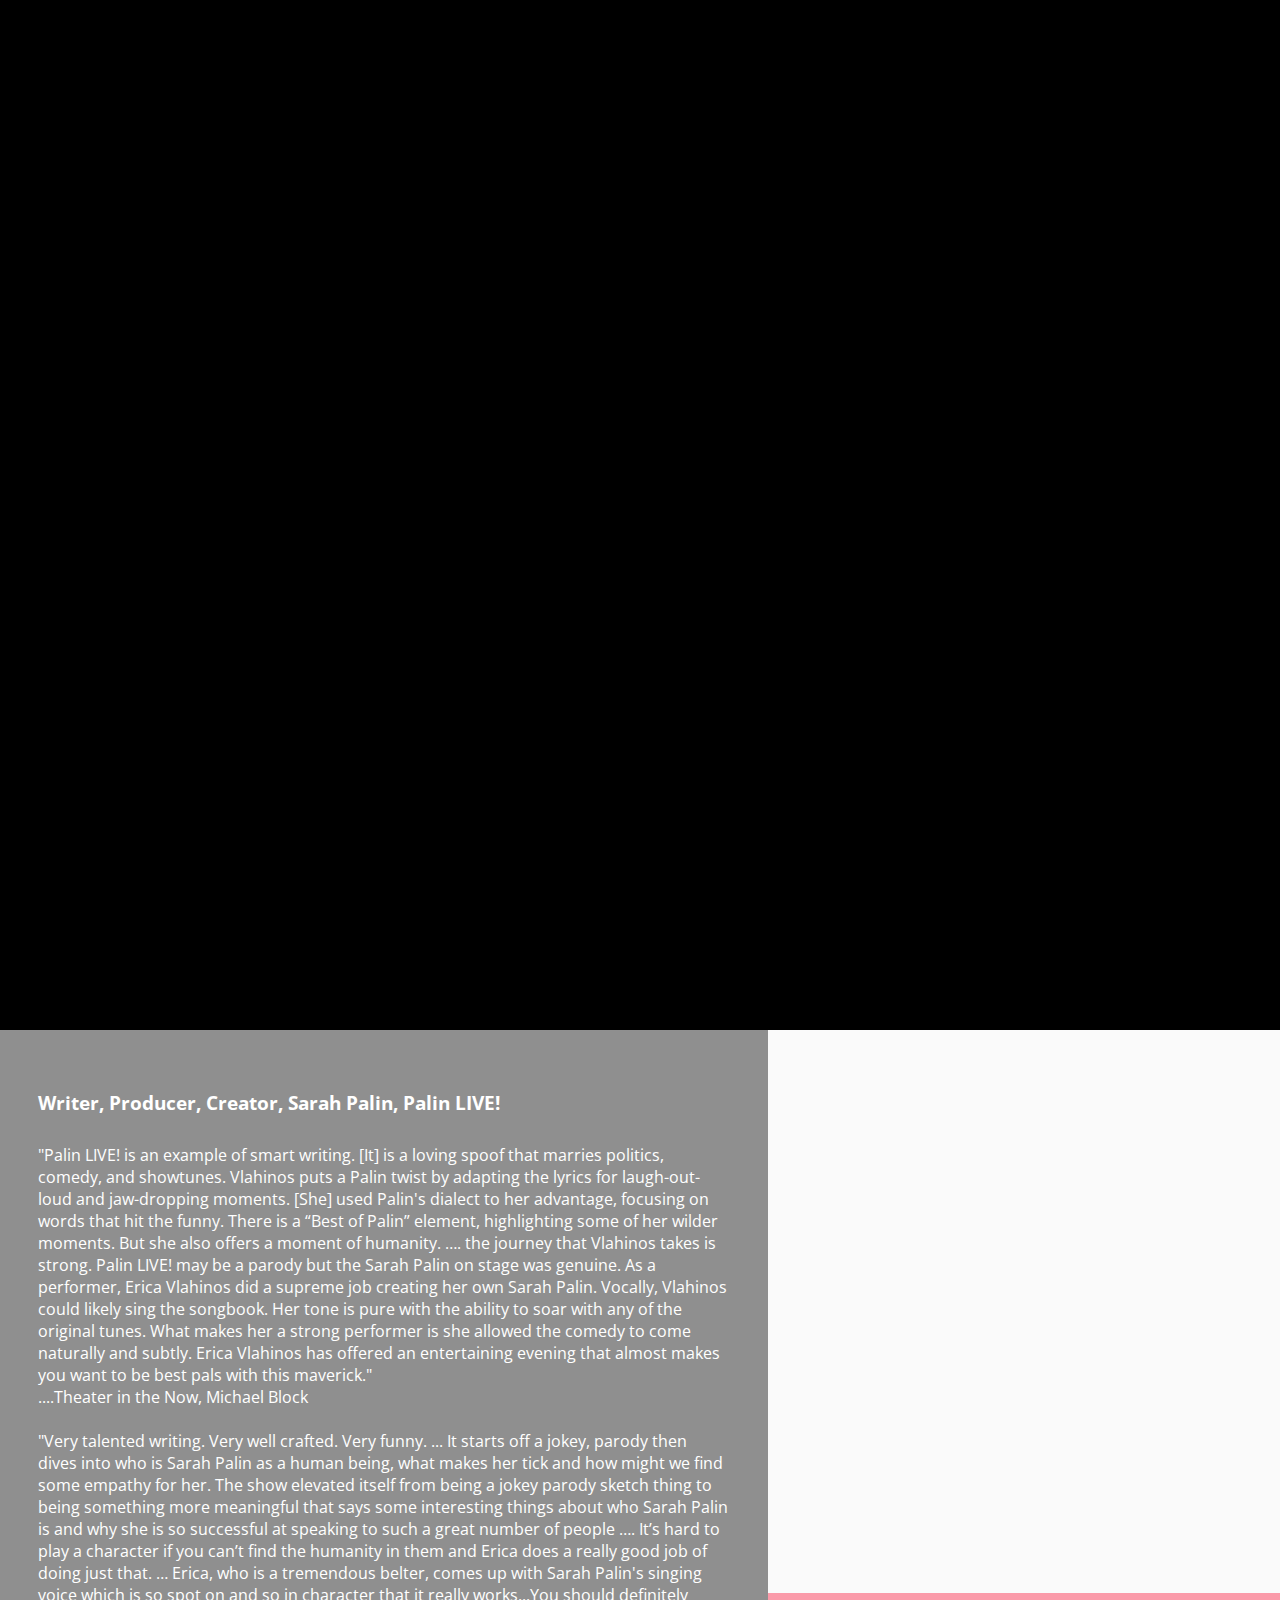
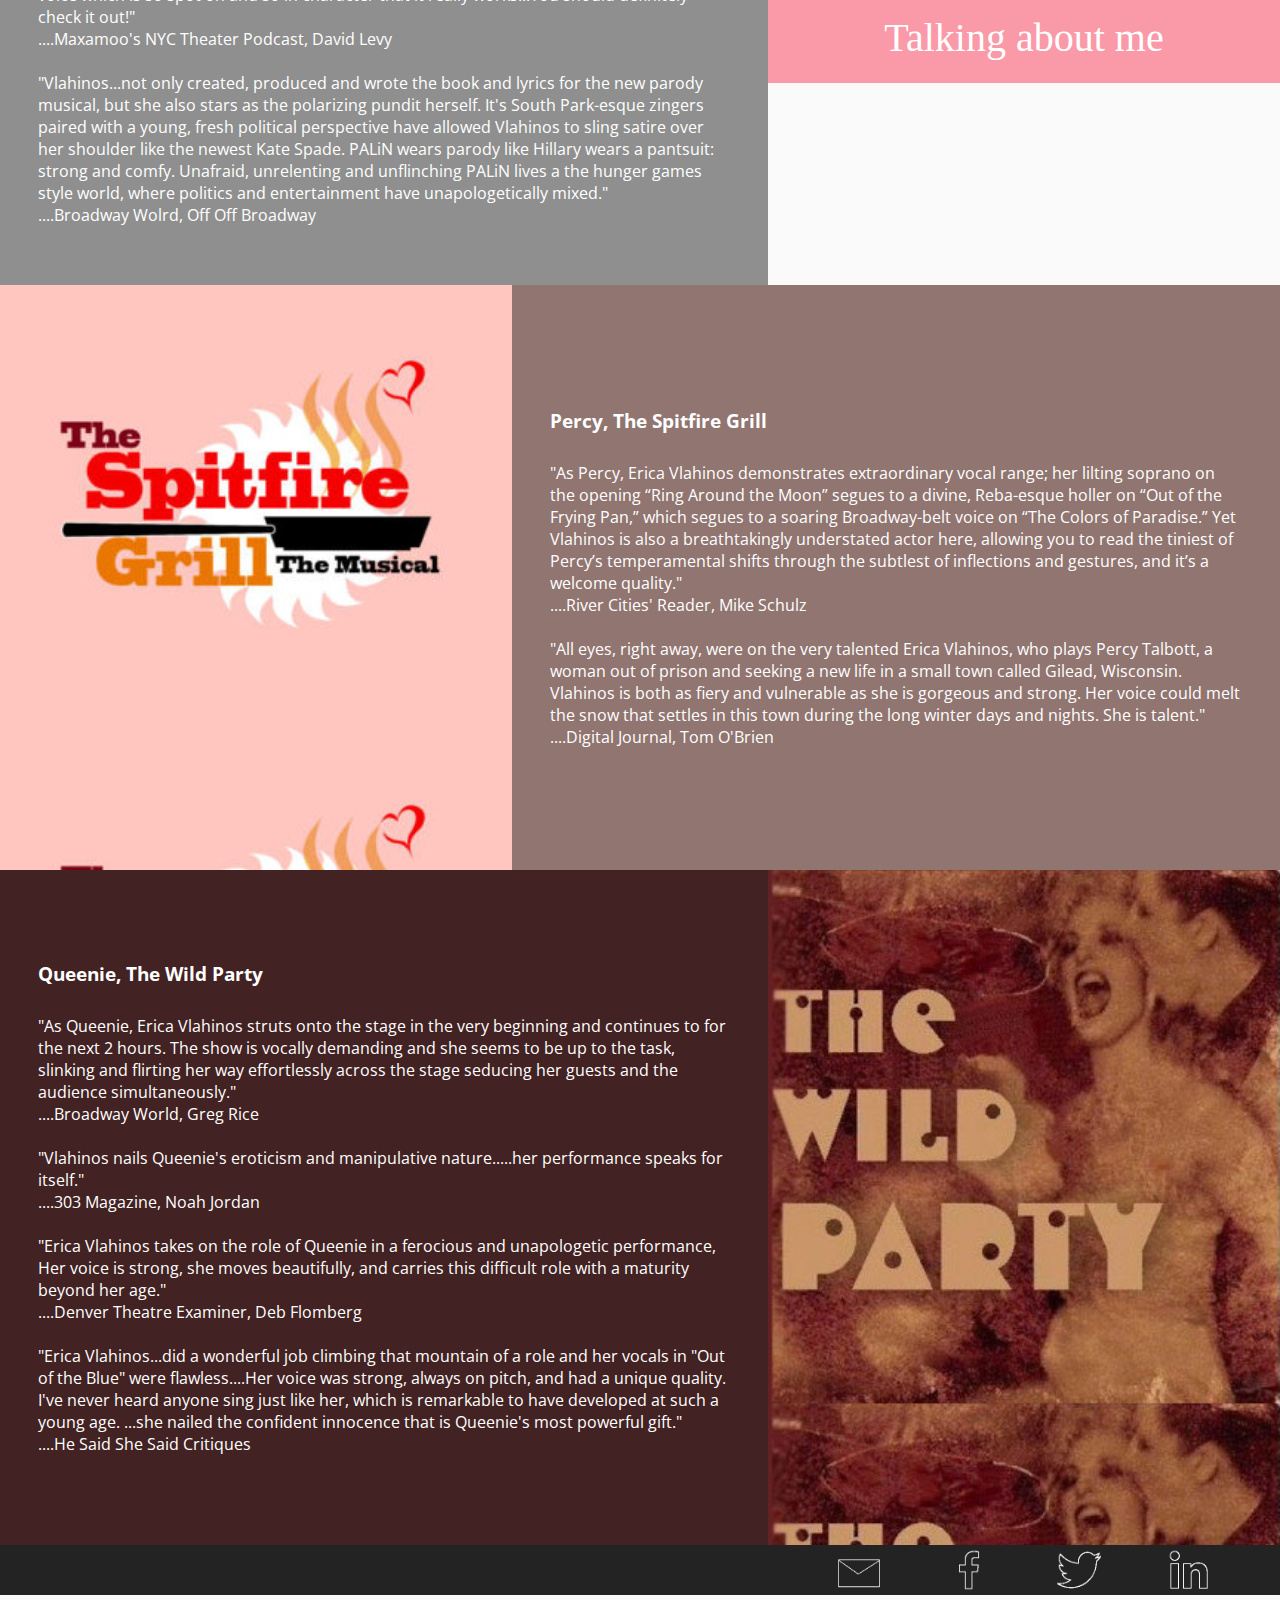
==== commit 671b76d5: "added pictures" ====
--- a/index.html
+++ b/index.html
@@ -43,11 +43,11 @@
   <div class="photos">
     <div id="photo-text"><h2>Pictures of me</h2></div>
     <div class="photo-box">
-      <img src="" alt="headshot">
-      <img src="" alt="headshot">
-      <img src="" alt="headshot">
-      <img src="" alt="theatre">
-      <img src="" alt="jazz">
+      <img src="./public/palin_2.jpg" alt="headshot">
+      <img src="./public/ss_2.jpg" alt="headshot">
+      <img src="./public/palin_1.jpg" alt="headshot">
+      <img src="./public/ss_2.jpg" alt="theatre">
+      <img src="./public/palin_3.JPG" alt="jazz">
       <img src="./public/jazz_5.jpg" alt="jazz">
       <img src="./public/jazz_2.jpg" alt="jazz">
       <img src="./public/jazz_3.jpg" alt="jazz">
@@ -57,9 +57,8 @@
 
 
   <div class="resume">
-    <h2>Resume</h2>
     <div class="resume-box">
-      <p>Download</p>
+      <h2>Resume</h2>
     </div>
   </div>
 
@@ -67,14 +66,14 @@
   <div class="videos">
     <h2>Live action videos</h2>
     <div class="video-box">
-      <iframe width="32%" height="32%" src="" frameborder="0"></iframe>
-      <iframe width="32%" height="32%" src="" frameborder="0"></iframe>
-      <iframe width="32%" height="32%" src="" frameborder="0"></iframe>
-      <iframe width="48.25%" height="32%" src="" frameborder="0"></iframe>
-      <iframe width="48.25%" height="32%" src="" frameborder="0"></iframe>
-      <iframe width="32%" height="32%" src="https://www.youtube.com/embed/MfK4NCg9ko8" frameborder="0"></iframe>
-      <iframe width="32%" height="32%" src="https://www.youtube.com/embed/onscO9UKAsQ" frameborder="0"></iframe>
-      <iframe width="32%" height="32%" src="https://www.youtube.com/embed/nZPzezWk0k4" frameborder="0"></iframe>
+      <iframe width="33.3%" height="33.3%" src="https://www.youtube.com/embed/MfK4NCg9ko8" frameborder="0"></iframe>
+      <iframe width="33.3%" height="33.3%" src="https://www.youtube.com/embed/onscO9UKAsQ" frameborder="0"></iframe>
+      <iframe width="33.3%" height="33.3%" src="https://www.youtube.com/embed/nZPzezWk0k4" frameborder="0"></iframe>
+      <iframe width="33.3%" height="33.3%" src="" frameborder="0"></iframe>
+      <iframe width="33.3%" height="33.3%" src="" frameborder="0"></iframe>
+      <iframe width="33.3%" height="33.3%" src="" frameborder="0"></iframe>
+      <iframe width="49.9%" height="33.3%" src="" frameborder="0"></iframe>
+      <iframe width="49.9%" height="33.3%" src="" frameborder="0"></iframe>
     </div>
   </div>
 
@@ -150,7 +149,7 @@
           ....He Said She Said Critiques</p>
         </div>
       </div>
-      <div class="review-single" id="godspell">
+<!--       <div class="review-single" id="godspell">
         <div class="review-text">
           <h3>Peggy, Godspell</h3>
           <p>"The cast is loaded with vocal talent, most notably ...Erica Vlahinos whose "By My Side" was so
@@ -176,7 +175,7 @@
           Blair (Erica Vlahinos)."<br>
           ....The Write Hag, Sue Langenberg</p>
         </div>
-      </div>
+      </div> -->
     </div>
   </div>
 
--- a/styles.css
+++ b/styles.css
@@ -156,7 +156,6 @@
 .photos {
   height: 170vh;
   width: 100%;
-  border-bottom: 1px solid grey;
   display: flex;
   flex-direction: column;
   justify-content: flex-start;
@@ -205,38 +204,62 @@
 .resume {
   height: 40vh;
   width: 100%;
-  box-sizing: border-box;
-  border: 1px solid grey;
-  display: flex;
-  flex-direction: column;
-  justify-content: center;
-  align-items: center;
-}
+  display: flex;
+  flex-direction: column;
+  justify-content: center;
+  align-items: center;
+  background-image: url('./public/fishnets.png');
+  background-size: 100%;
+  background-attachment: fixed;
+  background-repeat: no-repeat;
+  color: hotpink;
+}
+
+        .resume h2 {
+          font-size: 70px;
+          margin: -2% 0 0 0;
+        }
 
         .resume-box {
-          height: 20%;
-          width: 15%;
-          box-sizing: border-box;
-          border: 1px solid black;
-          text-align: center;
-          line-height: 100%;
+          height: 50%;
+          width: 30%;
+          background-color: rgba(245, 245, 245, .7);
+          display: flex;
+          flex-direction: column;
+          justify-content: center;
+          align-items: center;
         }
 
 
 .videos {
-  height: 160vh;
-  width: 100%;
-  box-sizing: border-box;
-  border: 1px solid grey;
+  height: 175vh;
+  width: 100%;
   display: flex;
   flex-direction: column;
   justify-content: flex-start;
-  align-items: center;
-}
+  align-items: flex-start;
+  background-color: black;
+  color: white;
+}
+
+        .videos h2 {
+          display: block;
+          height: 15vh;
+          width: 95%;
+          background-color: rgba(66, 244, 235, .6 );
+          text-align: left;
+          line-height: 15vh;
+          padding: 0 0 0 5%;
+        }
 
         .video-box {
           height: 150vh;
-          width: 80%;
+          width: 100%;
+          display: flex;
+          flex-direction: row;
+          flex-wrap: wrap;
+          justify-content: center;
+          align-items: center;
         }
 
         .video-box iframe {
@@ -247,8 +270,6 @@
 
 .reviews {
   width: 100%;
-  box-sizing: border-box;
-  border: 1px solid grey;
   display: flex;
   flex-direction: column;
   justify-content: center;
@@ -257,7 +278,7 @@
 
         .reviews h2 {
           position: absolute;
-          margin-top: -160vh;
+          margin-top: -100vh;
           left: 60%;
           display: block;
           height: 10vh;
@@ -338,7 +359,7 @@
           background-size: 100%;
         }
 
-        #godspell {
+/*        #godspell {
           height: 40vh;
           width: 100%;
           background-image: url('./public/godspell.jpg');
@@ -359,7 +380,7 @@
           background-image: url('./public/lawnchair.jpg');
           background-size: 100%;
           justify-content: flex-end;
-        }
+        }*/
 
 
 
@@ -370,16 +391,17 @@
   display: flex;
   flex-direction: column;
   justify-content: center;
-  align-items: center;
+  align-items: flex-end;
 }
 
         .icons {
           height: 10vh;
-          width: 50%;
+          width: 30%;
           display: flex;
           flex-direction: row;
           justify-content: space-between;
           align-items: center;
+          padding: 0 5%;
         }
 
         .icons img {
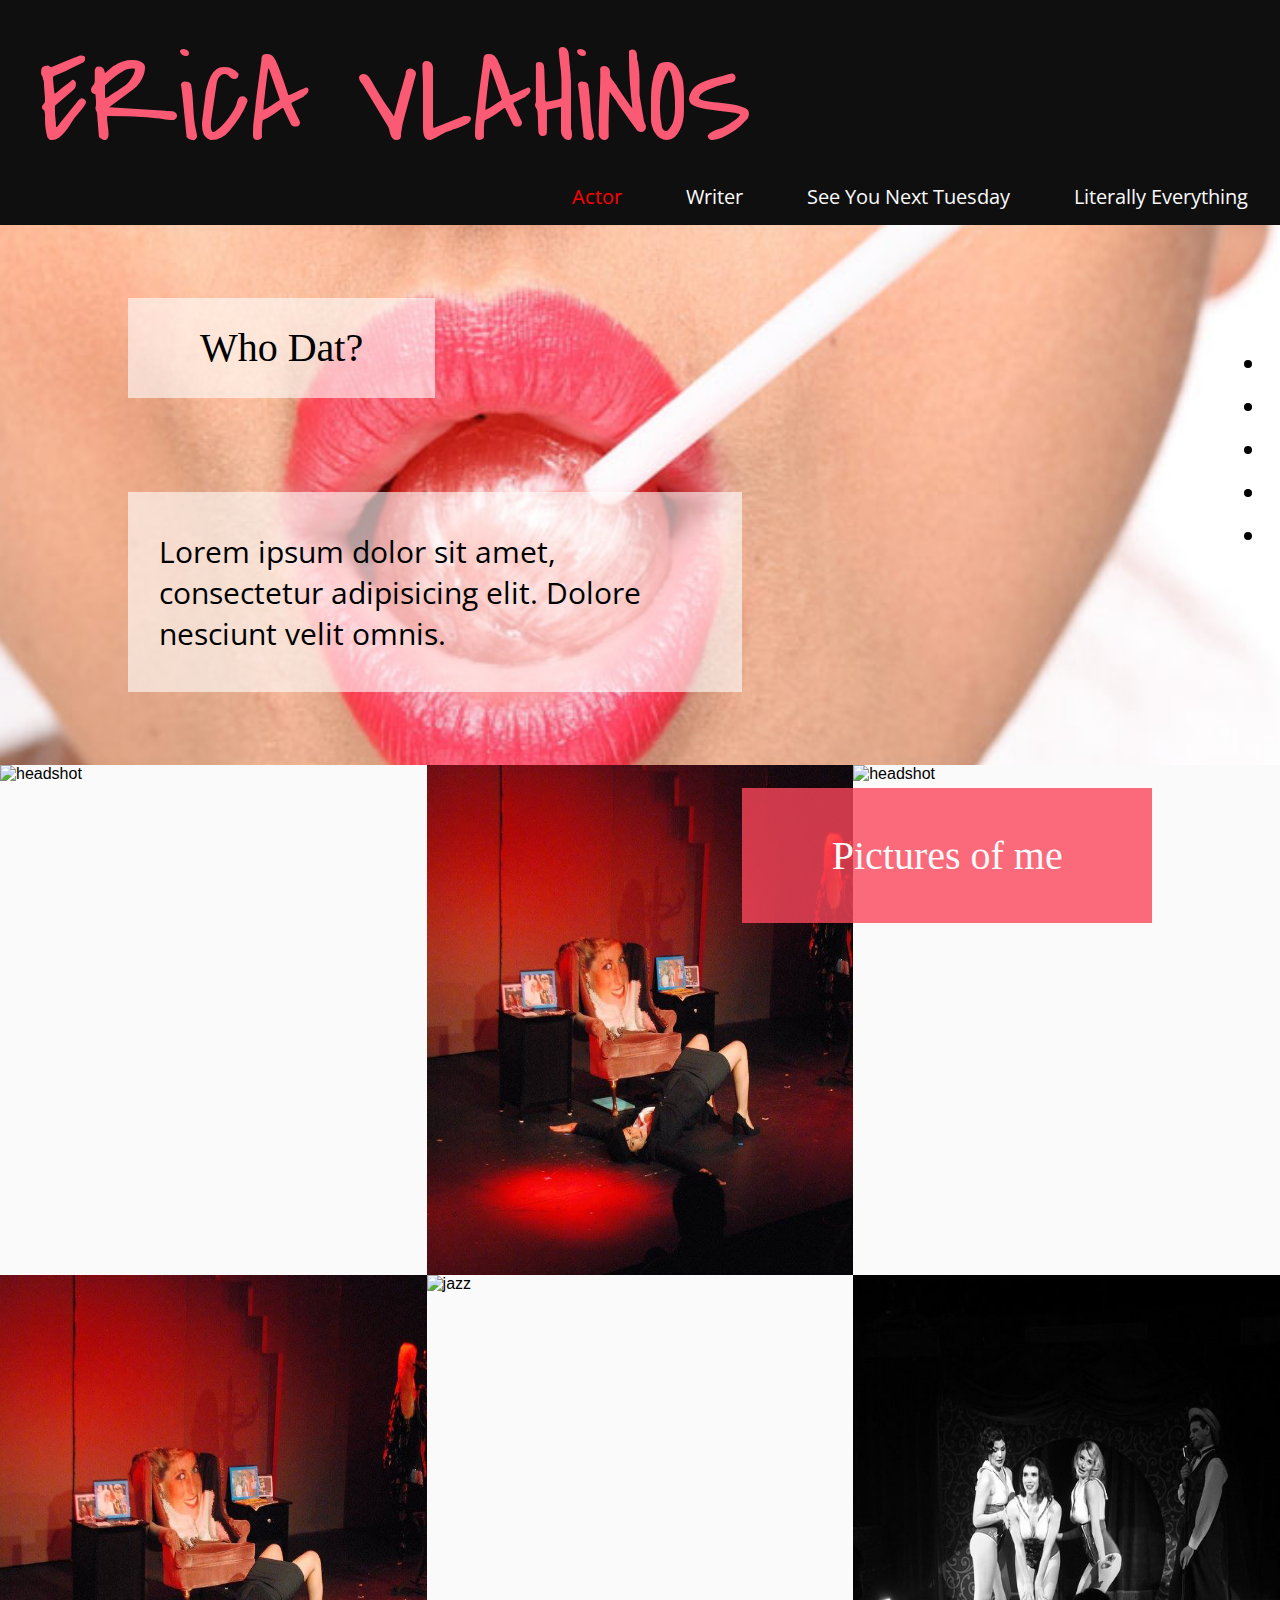
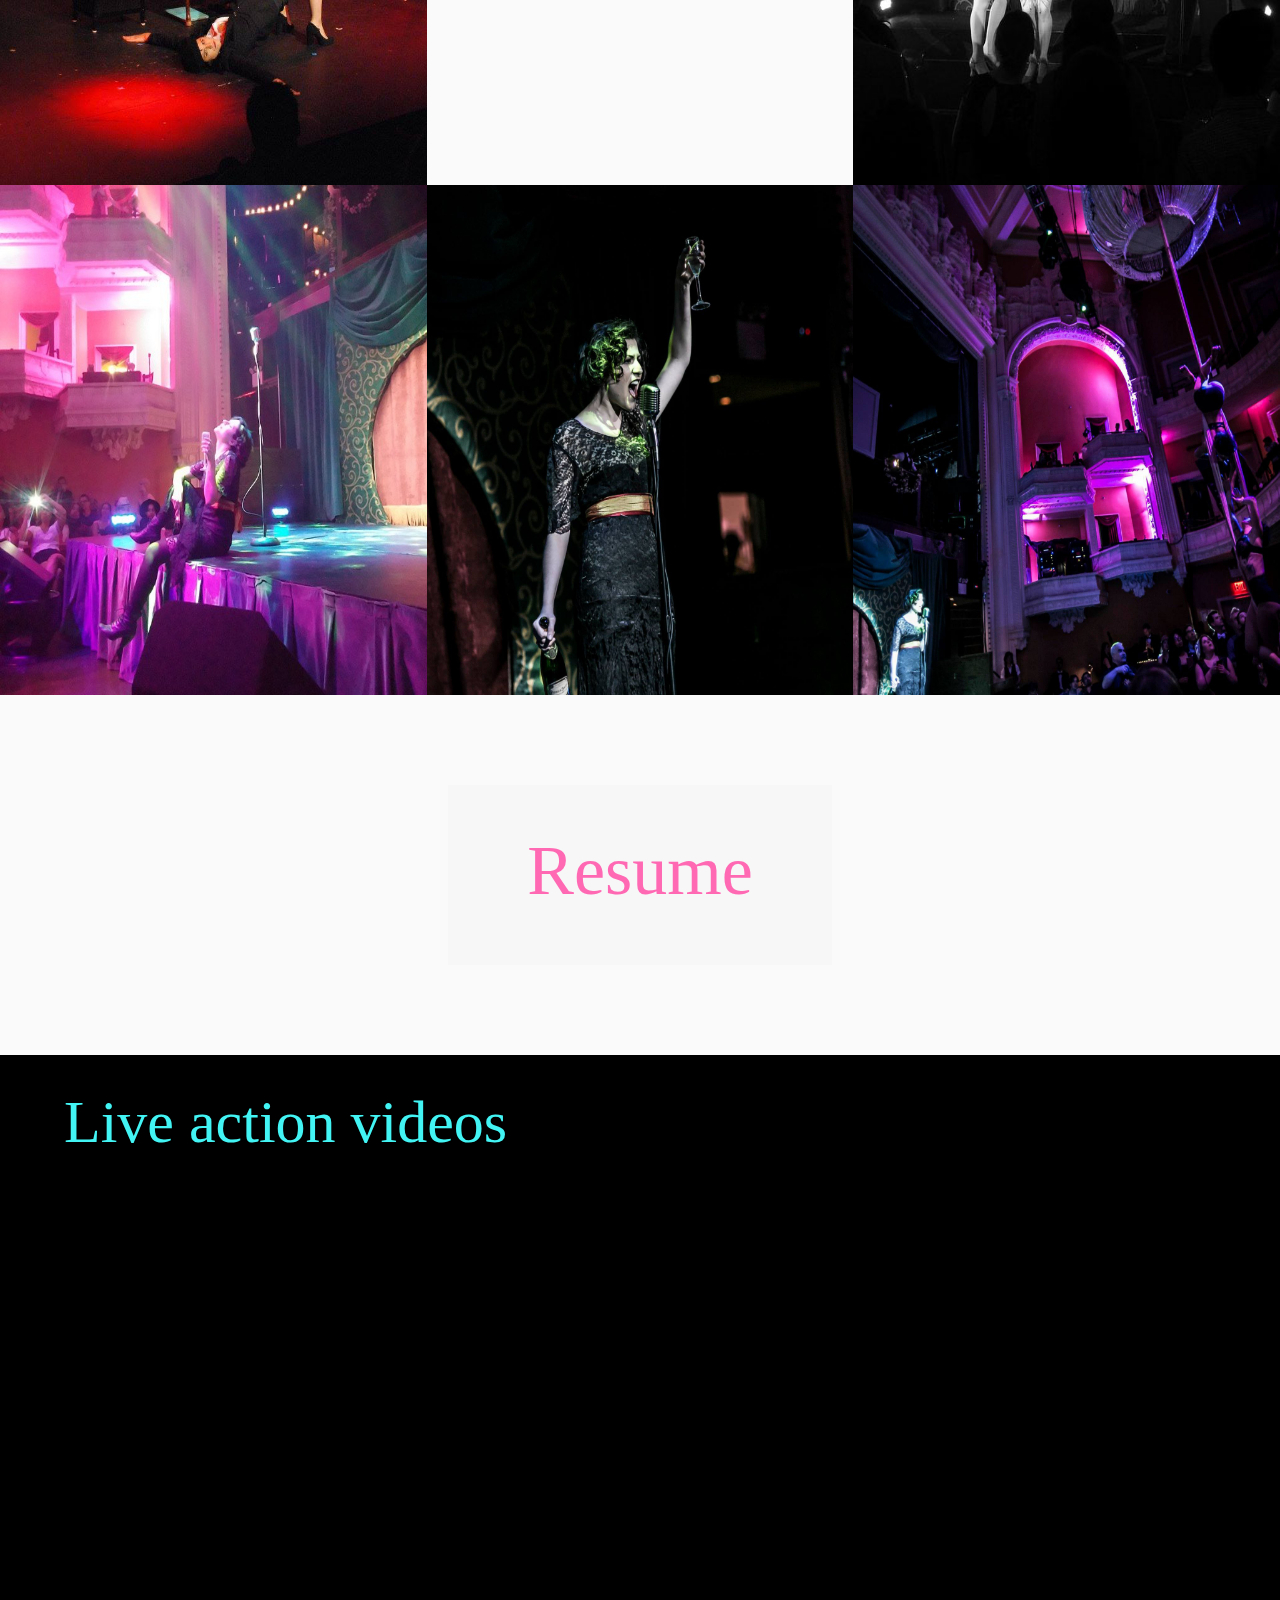
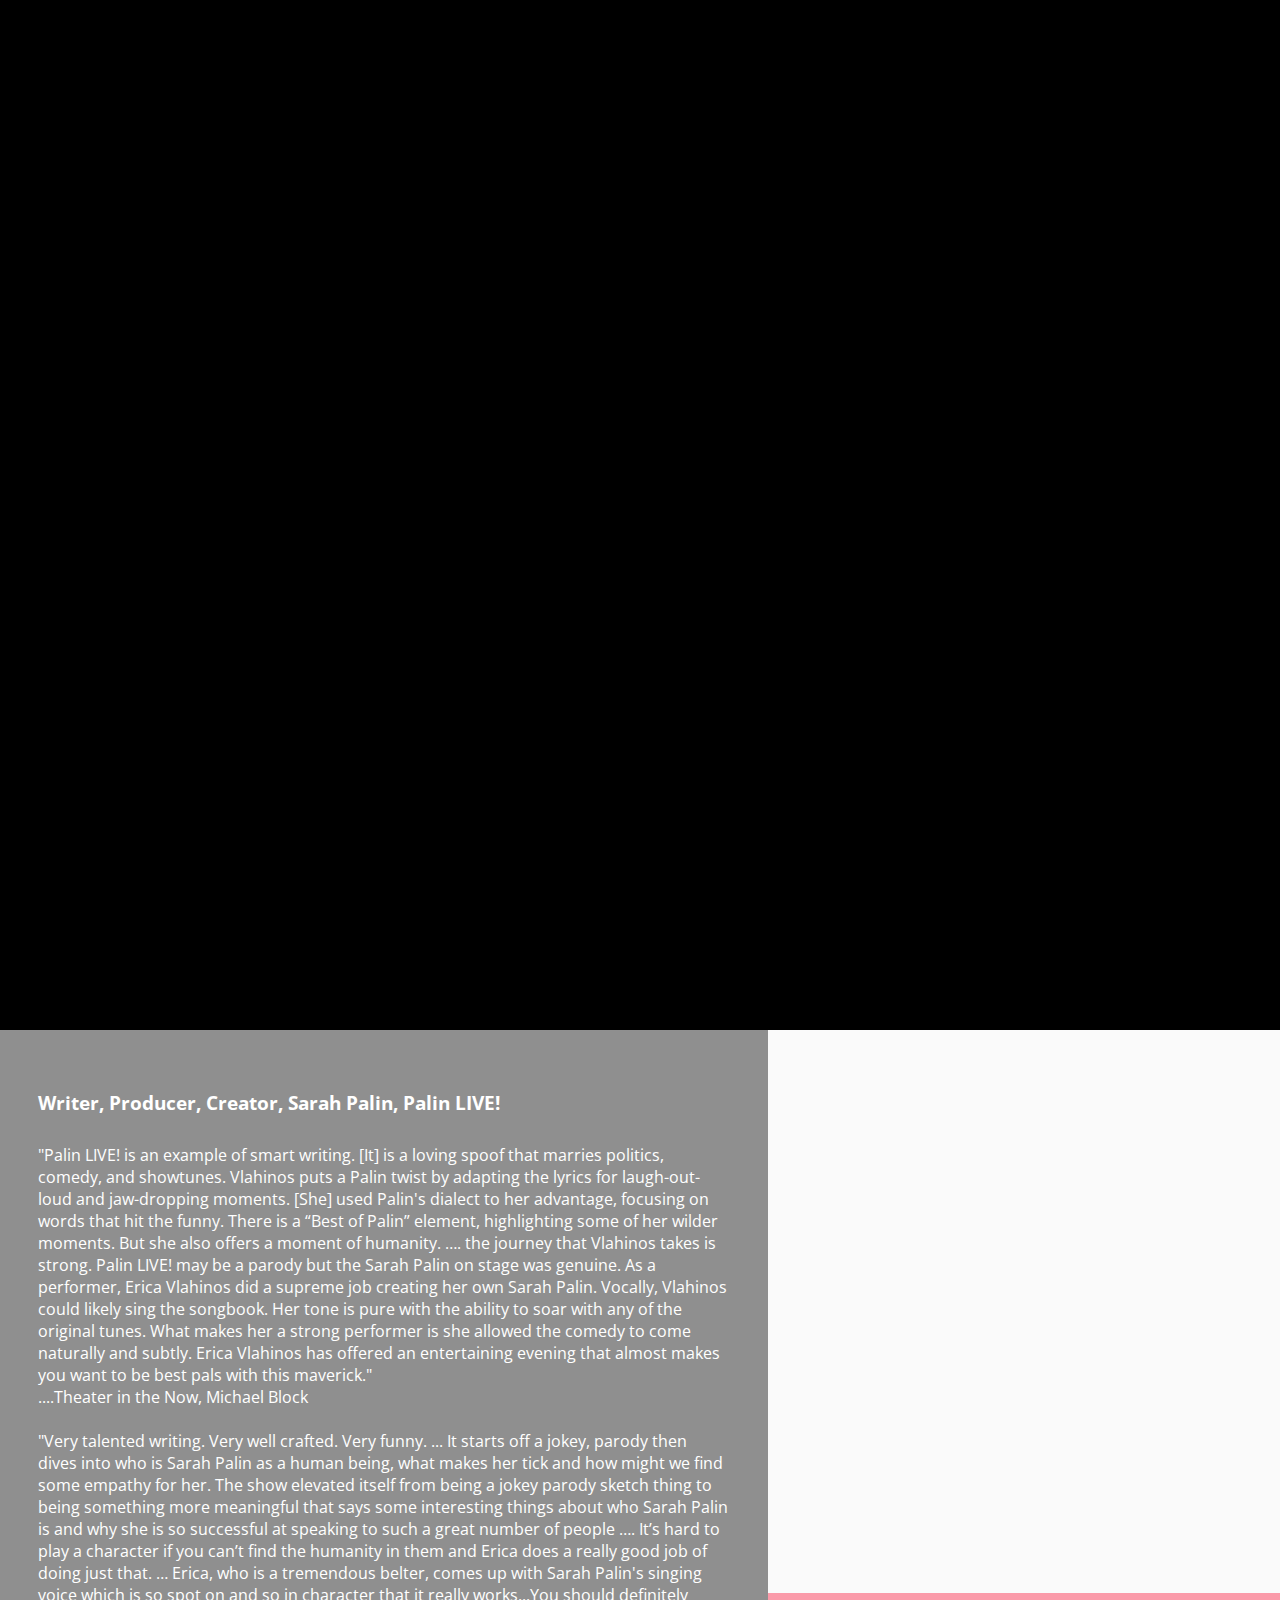
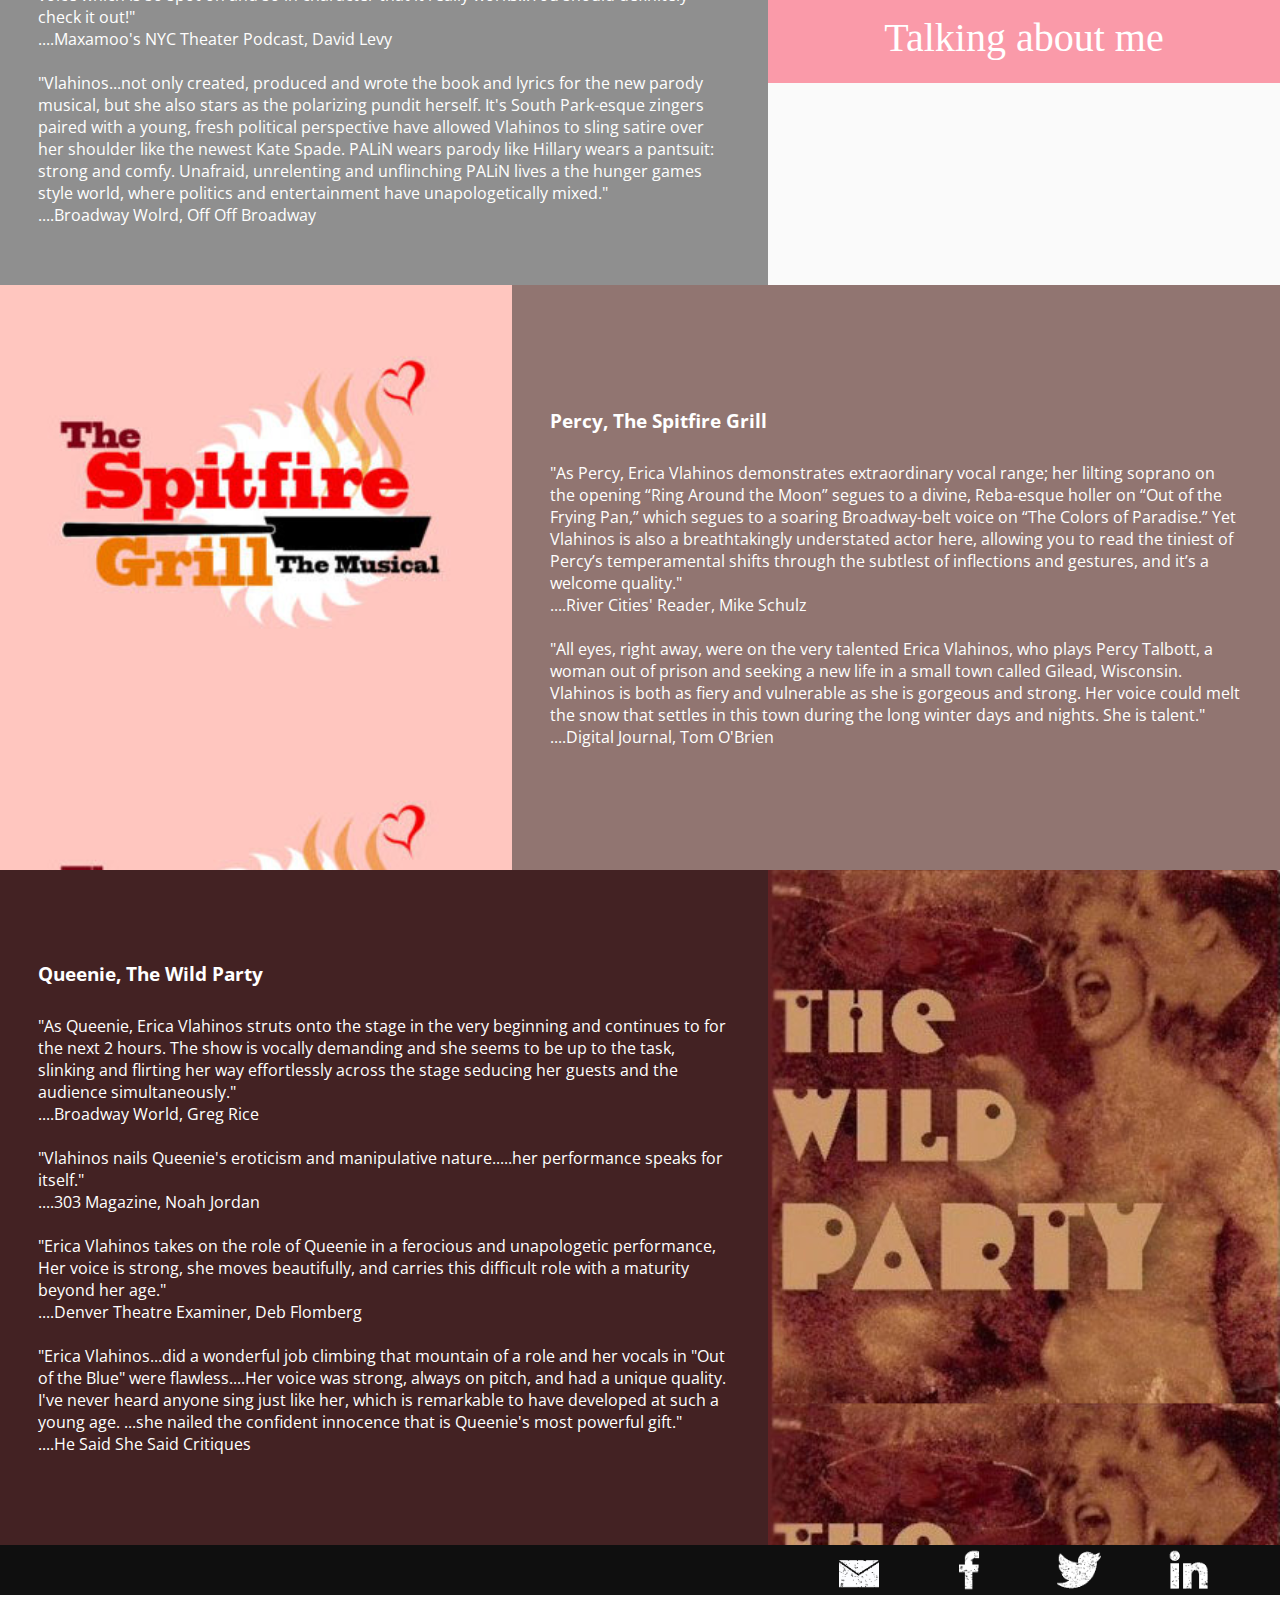
==== commit a24f80e8: "test" ====
--- a/index.html
+++ b/index.html
@@ -149,33 +149,6 @@
           ....He Said She Said Critiques</p>
         </div>
       </div>
-<!--       <div class="review-single" id="godspell">
-        <div class="review-text">
-          <h3>Peggy, Godspell</h3>
-          <p>"The cast is loaded with vocal talent, most notably ...Erica Vlahinos whose "By My Side" was so
-          beautifully sung, it left the audience completely silent, unwilling to clap and break the mood."<br>
-          ....The Tribune, Bryan VanDriel</p>
-        </div>
-      </div>
-      <div class="review-single" id="fanny">
-        <div class="review-text">
-          <h3>Fanny Brice, Zigfields Midnight Frolic</h3>
-          <p>"Erica Vlahinos.... a brilliantly soulful Fanny Brice."<br>
-          ....Blogscritic, Carole Di Tosti<br><br>
-          ".....Erica Vlahinos as Fanny Brice will knock you out with her songs."<br>
-          ....Cinemaretro, Giacomo Selloni</p>
-        </div>
-      </div>
-      <div class="review-single" id="blaire">
-        <div class="review-text">
-          <h3>Blaire, Flight of the Lawnchair Man</h3>
-          <p>"...as the dizzy, squaking flight attendant Blair, Vlahinos is a hoot."<br>
-          ....River Cities' Reader, Mike Schulz<br><br>
-          "Hysteria ensues from every entrance to exit of the tipsy-toeing, empty-headed
-          Blair (Erica Vlahinos)."<br>
-          ....The Write Hag, Sue Langenberg</p>
-        </div>
-      </div> -->
     </div>
   </div>
 
--- a/styles.css
+++ b/styles.css
@@ -28,7 +28,7 @@
 .header {
   height: 25vh;
   width: 100%;
-  background-color: rgb(35, 35, 35);
+  background-color: rgb(15, 15, 15);
   display: flex;
   flex-direction: column;
   justify-content: center;
@@ -239,16 +239,20 @@
   justify-content: flex-start;
   align-items: flex-start;
   background-color: black;
-  color: white;
 }
 
         .videos h2 {
           display: block;
           height: 15vh;
           width: 95%;
-          background-color: rgba(66, 244, 235, .6 );
+          background-image: url(./public/leather-texture.jpg);
+          background-attachment: fixed;
+          background-position: bottom;
+          background-size: 100%;
+          font-size: 60px;
           text-align: left;
           line-height: 15vh;
+          color: rgb(66, 244, 244);
           padding: 0 0 0 5%;
         }
 
@@ -387,7 +391,7 @@
 .footer {
   height: 50px;
   width: 100%;
-  background-color: rgb(35, 35, 35);
+  background-color: rgb(15, 15, 15);
   display: flex;
   flex-direction: column;
   justify-content: center;
